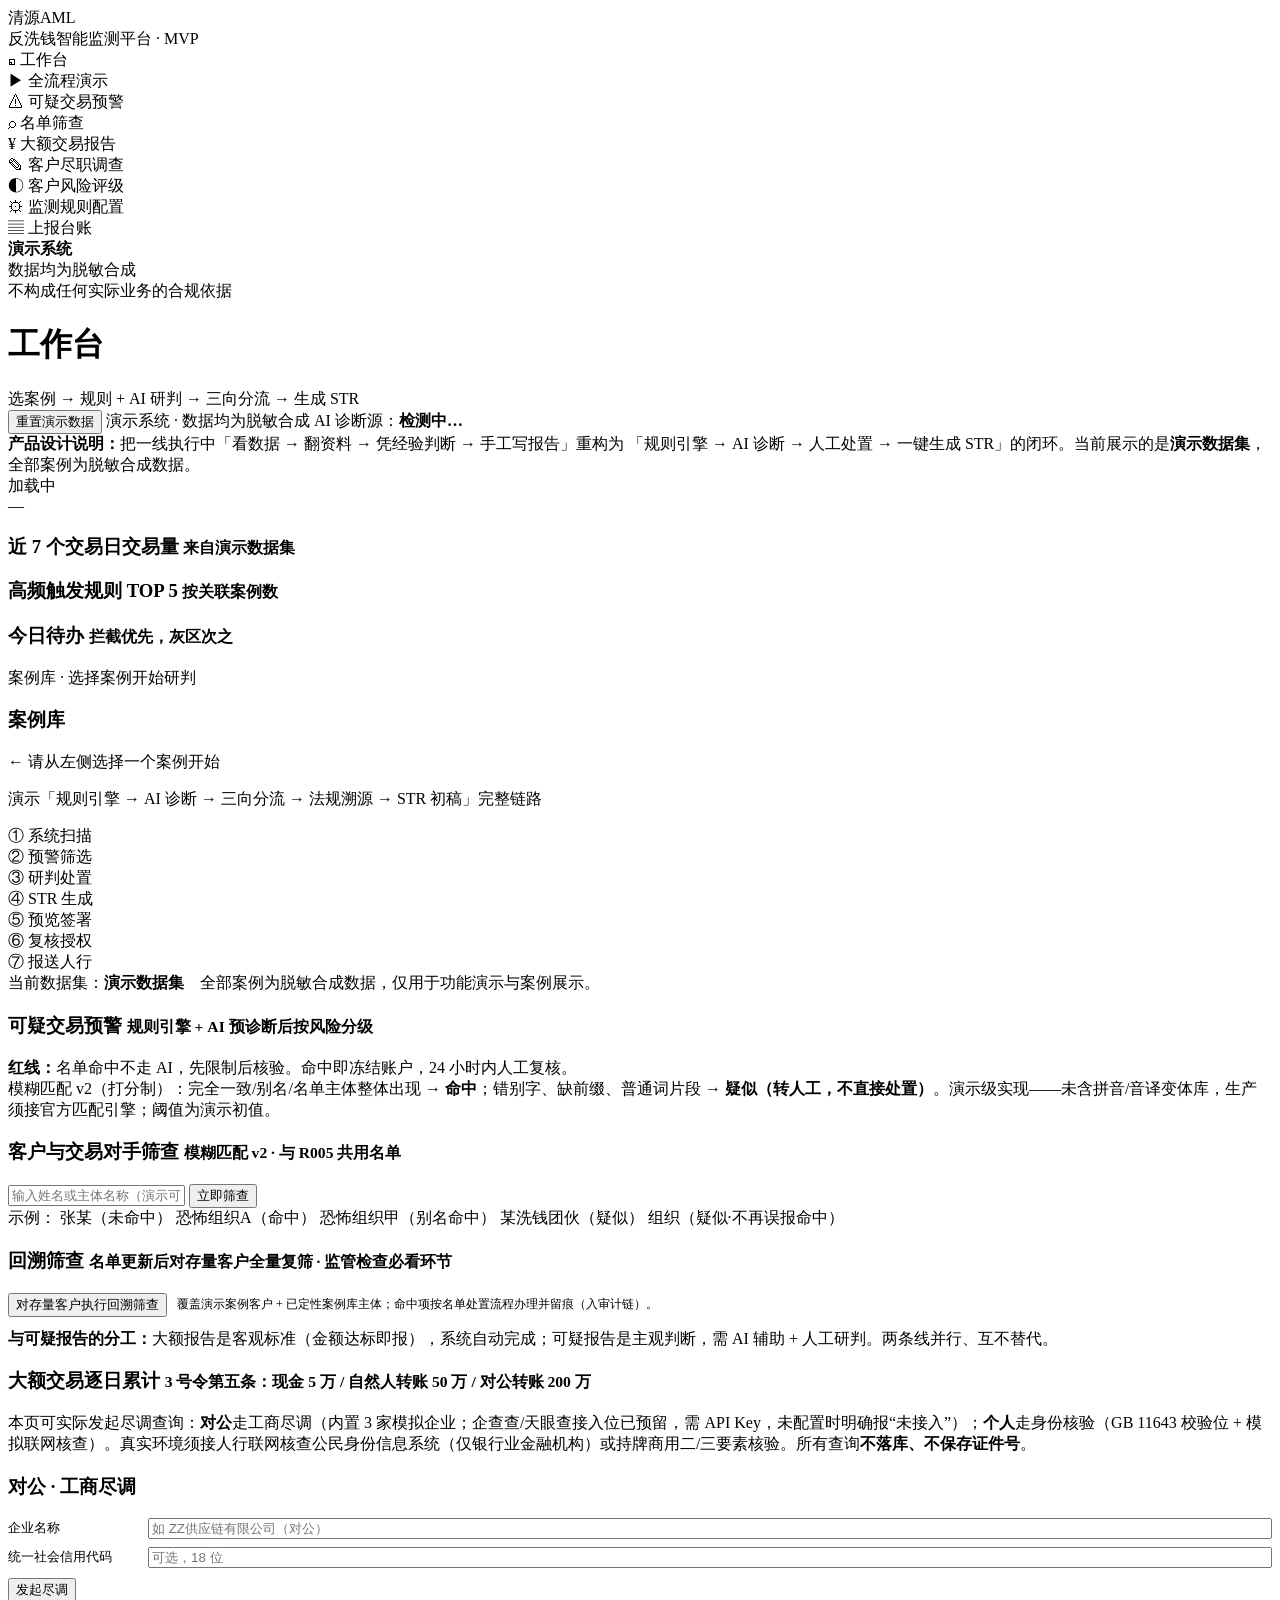
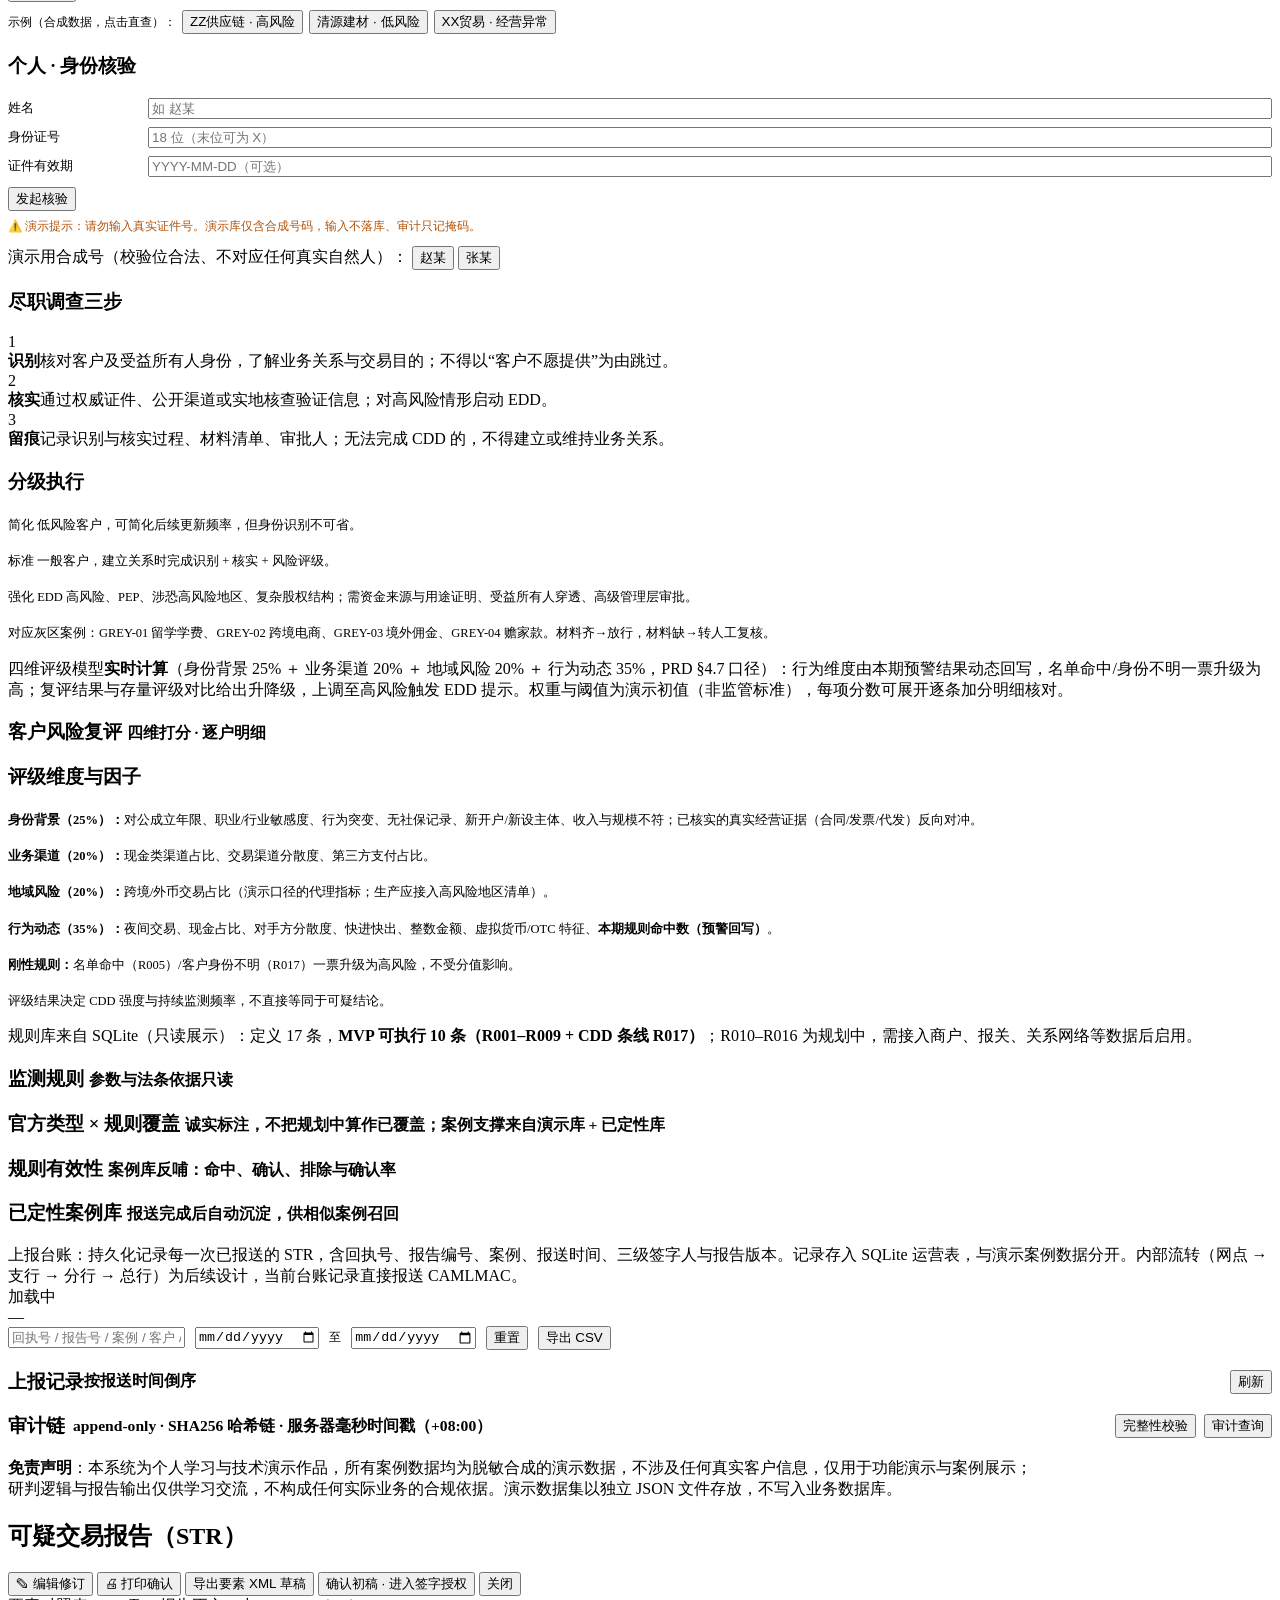
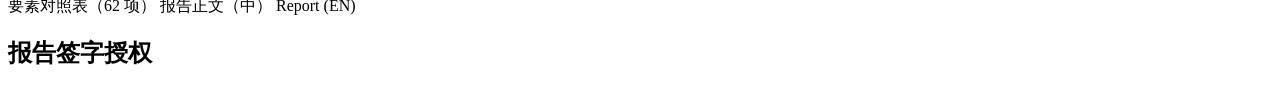
==== frontend/index.html @ 9186d8e1 "首屏加载加固：请求带超时重试 + 案例明细限并发 + 失败给可点重试入口 线上观察到现象：页面骨架能出，但卡片一直转圈。定位： - app.js 首屏一次并发 20 个请求（health/cases/" ====
<!DOCTYPE html>
<html lang="zh-CN">
<head>
<meta charset="UTF-8">
<meta name="viewport" content="width=device-width, initial-scale=1.0">
<link rel="icon" href="data:,">
<title>清源AML · 反洗钱智能监测平台</title>
<link rel="stylesheet" href="/static/css/app.css?v=15">
</head>
<body>

<div class="app">
  <aside class="sidebar">
    <div class="brand">
      <div class="name">清源AML</div>
      <div class="sub">反洗钱智能监测平台 · MVP</div>
    </div>
    <nav class="nav">
      <div class="nav-item active" data-page="workbench" onclick="showPage('workbench')"><span class="ico">◱</span> 工作台</div>
      <div class="nav-item" data-page="flow" onclick="showPage('flow')"><span class="ico">▶</span> 全流程演示</div>
      <div class="nav-item" data-page="alerts" onclick="showPage('alerts')"><span class="ico">⚠</span> 可疑交易预警</div>
      <div class="nav-item" data-page="screening" onclick="showPage('screening')"><span class="ico">⌕</span> 名单筛查</div>
      <div class="nav-item" data-page="ctr" onclick="showPage('ctr')"><span class="ico">¥</span> 大额交易报告</div>
      <div class="nav-item" data-page="cdd" onclick="showPage('cdd')"><span class="ico">✎</span> 客户尽职调查</div>
      <div class="nav-item" data-page="rating" onclick="showPage('rating')"><span class="ico">◐</span> 客户风险评级</div>
      <div class="nav-item" data-page="rules" onclick="showPage('rules')"><span class="ico">⚙</span> 监测规则配置</div>
      <div class="nav-item" data-page="reports" onclick="showPage('reports')"><span class="ico">▤</span> 上报台账</div>
    </nav>
    <div class="side-foot">
      <b>演示系统</b><br>数据均为脱敏合成<br>不构成任何实际业务的合规依据
    </div>
  </aside>

  <div class="content">
    <header class="topbar">
      <div>
        <h1 id="pageTitle">工作台</h1>
        <div class="sub" id="pageSub">选案例 → 规则 + AI 研判 → 三向分流 → 生成 STR</div>
      </div>
      <div class="spacer"></div>
      <span id="userChip" style="display:none;font-size:12px;color:var(--muted);"></span>
      <span id="readonlyTag" class="badge-demo" style="display:none;background:#fee2e2;color:#b91c1c;border-color:#fca5a5;">只读演示</span>
      <button class="btn ghost small" id="btnResetDemo" onclick="resetDemo()">重置演示数据</button>
      <span class="badge-demo">演示系统 · 数据均为脱敏合成</span>
      <span class="provider-tag">AI 诊断源：<b id="providerName">检测中…</b></span>
    </header>

    <!-- ============ 工作台 ============ -->
    <section id="page-workbench" class="page active">
      <div class="dash-banner">
        <b>产品设计说明：</b>把一线执行中「看数据 → 翻资料 → 凭经验判断 → 手工写报告」重构为
        「规则引擎 → AI 诊断 → 人工处置 → 一键生成 STR」的闭环。当前展示的是<b>演示数据集</b>，全部案例为脱敏合成数据。
      </div>
      <div class="stat-grid" id="dashStats"><div class="stat"><div class="lbl">加载中</div><div class="num">—</div></div></div>
      <div class="dash-two">
        <div class="card"><h3>近 7 个交易日交易量 <small>来自演示数据集</small></h3>
          <div class="panel-body" id="dashTrend"><span class="loading"></span></div></div>
        <div class="card"><h3>高频触发规则 TOP 5 <small>按关联案例数</small></h3>
          <div class="panel-body" id="dashRules"><span class="loading"></span></div></div>
      </div>
      <div class="card dash-todo-card"><h3>今日待办 <small>拦截优先，灰区次之</small></h3>
        <div class="panel-body" style="padding:0;" id="dashTodo"><span class="loading"></span></div></div>
      <div class="quick-row" id="quickRow"></div>
      <div class="dash-section-title">案例库 · 选择案例开始研判</div>
      <div class="layout">
        <div class="case-list" id="caseList">
          <h3>案例库</h3>
          <div class="empty"><span class="loading"></span></div>
        </div>
        <div class="main-col" id="mainCol">
          <div class="panel"><div class="empty">
            <p style="font-size:16px;margin-bottom:8px;">← 请从左侧选择一个案例开始</p>
            <p>演示「规则引擎 → AI 诊断 → 三向分流 → 法规溯源 → STR 初稿」完整链路</p>
          </div></div>
        </div>
      </div>
    </section>

    <!-- ============ 全流程演示 ============ -->
    <section id="page-flow" class="page">
      <div class="card">
        <div class="flow-body">
          <div class="steps" id="flowSteps">
            <div class="step on">① 系统扫描</div>
            <div class="step">② 预警筛选</div>
            <div class="step">③ 研判处置</div>
            <div class="step">④ STR 生成</div>
            <div class="step">⑤ 预览签署</div>
            <div class="step">⑥ 复核授权</div>
            <div class="step">⑦ 报送人行</div>
          </div>
          <div id="flowBody"></div>
        </div>
      </div>
    </section>

    <!-- ============ 可疑交易预警 ============ -->
    <section id="page-alerts" class="page">
      <div class="note-bar">当前数据集：<b id="dsTag">演示数据集</b>　全部案例为脱敏合成数据，仅用于功能演示与案例展示。</div>
      <div class="card"><h3>可疑交易预警 <small>规则引擎 + AI 预诊断后按风险分级</small></h3>
        <div class="panel-body" id="alertBody"><span class="loading"></span></div></div>
    </section>

    <!-- ============ 名单筛查 ============ -->
    <section id="page-screening" class="page">
      <div class="note-bar warn"><b>红线：</b>名单命中不走 AI，先限制后核验。命中即冻结账户，24 小时内人工复核。<br>
        模糊匹配 v2（打分制）：完全一致/别名/名单主体整体出现 → <b>命中</b>；错别字、缺前缀、普通词片段 → <b>疑似（转人工，不直接处置）</b>。演示级实现——未含拼音/音译变体库，生产须接官方匹配引擎；阈值为演示初值。</div>
      <div class="card"><h3>客户与交易对手筛查 <small>模糊匹配 v2 · 与 R005 共用名单</small></h3>
        <div class="panel-body">
          <div class="screening-row">
            <input id="scanInput" placeholder="输入姓名或主体名称（演示可用下方示例）" onkeydown="if(event.key==='Enter')runScan()">
            <button class="btn" onclick="runScan()">立即筛查</button>
          </div>
          <div class="chips">示例：
            <span class="chip" onclick="fillScan('张某')">张某（未命中）</span>
            <span class="chip" onclick="fillScan('恐怖组织A')">恐怖组织A（命中）</span>
            <span class="chip" onclick="fillScan('恐怖组织甲')">恐怖组织甲（别名命中）</span>
            <span class="chip" onclick="fillScan('某洗钱团伙')">某洗钱团伙（疑似）</span>
            <span class="chip" onclick="fillScan('组织')">组织（疑似·不再误报命中）</span>
          </div>
          <div id="scanResult"></div>
        </div></div>
      <div class="card" style="margin-top:14px;"><h3>回溯筛查 <small>名单更新后对存量客户全量复筛 · 监管检查必看环节</small></h3>
        <div class="panel-body">
          <div style="display:flex;gap:10px;align-items:center;flex-wrap:wrap;">
            <button class="btn" onclick="runBackScreen()">对存量客户执行回溯筛查</button>
            <span style="font-size:12px;color:var(--muted);">覆盖演示案例客户 + 已定性案例库主体；命中项按名单处置流程办理并留痕（入审计链）。</span>
          </div>
          <div id="backScreenResult" style="margin-top:12px;"></div>
        </div></div>
    </section>

    <!-- ============ 大额交易报告 ============ -->
    <section id="page-ctr" class="page">
      <div class="note-bar"><b>与可疑报告的分工：</b>大额报告是客观标准（金额达标即报），系统自动完成；可疑报告是主观判断，需 AI 辅助 + 人工研判。两条线并行、互不替代。</div>
      <div class="stat-grid" id="ctrStats"></div>
      <div class="card"><h3>大额交易逐日累计 <small>3 号令第五条：现金 5 万 / 自然人转账 50 万 / 对公转账 200 万</small></h3>
        <div class="panel-body" id="ctrBody"><span class="loading"></span></div></div>
    </section>

    <!-- ============ CDD ============ -->
    <section id="page-cdd" class="page">
      <div class="note-bar static">本页可实际发起尽调查询：<b>对公</b>走工商尽调（内置 3 家模拟企业；企查查/天眼查接入位已预留，需 API Key，未配置时明确报“未接入”）；<b>个人</b>走身份核验（GB 11643 校验位 + 模拟联网核查）。真实环境须接人行联网核查公民身份信息系统（仅银行业金融机构）或持牌商用二/三要素核验。所有查询<b>不落库、不保存证件号</b>。</div>
      <div class="two-col">
        <div class="card"><h3>对公 · 工商尽调</h3><div class="panel-body">
          <div style="display:flex;gap:8px;align-items:center;margin-bottom:8px;">
            <span style="width:132px;font-size:12.5px;color:var(--muted);">企业名称</span>
            <input id="cddEntName" class="el-input" style="flex:1;" placeholder="如 ZZ供应链有限公司（对公）">
          </div>
          <div style="display:flex;gap:8px;align-items:center;margin-bottom:10px;">
            <span style="width:132px;font-size:12.5px;color:var(--muted);">统一社会信用代码</span>
            <input id="cddEntUscc" class="el-input" style="flex:1;" placeholder="可选，18 位">
          </div>
          <div style="display:flex;gap:10px;align-items:center;">
            <button class="btn" onclick="runCddEnterprise()">发起尽调</button>
            <span id="cddEntProvider" style="font-size:12px;color:var(--muted);"></span>
          </div>
          <div style="display:flex;gap:6px;flex-wrap:wrap;margin-top:8px;align-items:center;">
            <span style="font-size:11.5px;color:var(--muted);">示例（合成数据，点击直查）：</span>
            <button class="tag gray" style="cursor:pointer;" onclick="fillCddEnt('ZZ供应链有限公司（对公）','91310104MA1FL2XK72')">ZZ供应链 · 高风险</button>
            <button class="tag gray" style="cursor:pointer;" onclick="fillCddEnt('清源建材贸易有限公司（对公）','91310115MA1H8YQ238')">清源建材 · 低风险</button>
            <button class="tag gray" style="cursor:pointer;" onclick="fillCddEnt('XX贸易有限公司（对公）','91310112MA1GC0P453')">XX贸易 · 经营异常</button>
          </div>
          <div id="cddEntResult" style="margin-top:12px;"></div>
        </div></div>
        <div class="card"><h3>个人 · 身份核验</h3><div class="panel-body">
          <div style="display:flex;gap:8px;align-items:center;margin-bottom:8px;">
            <span style="width:132px;font-size:12.5px;color:var(--muted);">姓名</span>
            <input id="cddPerName" class="el-input" style="flex:1;" placeholder="如 赵某">
          </div>
          <div style="display:flex;gap:8px;align-items:center;margin-bottom:8px;">
            <span style="width:132px;font-size:12.5px;color:var(--muted);">身份证号</span>
            <input id="cddPerId" class="el-input" style="flex:1;" placeholder="18 位（末位可为 X）">
          </div>
          <div style="display:flex;gap:8px;align-items:center;margin-bottom:10px;">
            <span style="width:132px;font-size:12.5px;color:var(--muted);">证件有效期</span>
            <input id="cddPerExp" class="el-input" style="flex:1;" placeholder="YYYY-MM-DD（可选）">
          </div>
          <div style="display:flex;gap:10px;align-items:center;">
            <button class="btn" onclick="runCddPersonal()">发起核验</button>
            <span id="cddPerProvider" style="font-size:12px;color:var(--muted);"></span>
          </div>
          <div style="font-size:11.5px;color:#b45309;margin-top:8px;">⚠️ 演示提示：请勿输入真实证件号。演示库仅含合成号码，输入不落库、审计只记掩码。</div>
          <div id="cddPerResult" style="margin-top:12px;"></div>
          <div class="str-note" style="margin-top:10px;">演示用合成号（校验位合法、不对应任何真实自然人）：
            <button class="tag gray" style="cursor:pointer;" onclick="fillCddPer('赵某','999999199303125513')">赵某</button>
            <button class="tag gray" style="cursor:pointer;" onclick="fillCddPer('张某','999999198801017780')">张某</button>
          </div>
        </div></div>
      </div>
      <div class="two-col" style="margin-top:14px;">
        <div class="card"><h3>尽职调查三步</h3><div class="panel-body">
          <div class="cdd-step"><div class="no">1</div><div class="txt"><b>识别</b>核对客户及受益所有人身份，了解业务关系与交易目的；不得以“客户不愿提供”为由跳过。</div></div>
          <div class="cdd-step"><div class="no">2</div><div class="txt"><b>核实</b>通过权威证件、公开渠道或实地核查验证信息；对高风险情形启动 EDD。</div></div>
          <div class="cdd-step"><div class="no">3</div><div class="txt"><b>留痕</b>记录识别与核实过程、材料清单、审批人；无法完成 CDD 的，不得建立或维持业务关系。</div></div>
        </div></div>
        <div class="card"><h3>分级执行</h3><div class="panel-body" style="font-size:12.5px;line-height:1.9;">
          <p><span class="pill green">简化</span> 低风险客户，可简化后续更新频率，但身份识别不可省。</p>
          <p style="margin-top:8px;"><span class="pill blue">标准</span> 一般客户，建立关系时完成识别 + 核实 + 风险评级。</p>
          <p style="margin-top:8px;"><span class="pill red">强化 EDD</span> 高风险、PEP、涉恐高风险地区、复杂股权结构；需资金来源与用途证明、受益所有人穿透、高级管理层审批。</p>
          <p style="margin-top:10px;color:var(--muted);">对应灰区案例：GREY-01 留学学费、GREY-02 跨境电商、GREY-03 境外佣金、GREY-04 赡家款。材料齐→放行，材料缺→转人工复核。</p>
        </div></div>
      </div>
    </section>

    <!-- ============ 风险评级 ============ -->
    <section id="page-rating" class="page">
      <div class="note-bar">四维评级模型<b>实时计算</b>（身份背景 25% ＋ 业务渠道 20% ＋ 地域风险 20% ＋ 行为动态 35%，PRD §4.7 口径）：行为维度由本期预警结果动态回写，名单命中/身份不明一票升级为高；复评结果与存量评级对比给出升降级，上调至高风险触发 EDD 提示。权重与阈值为演示初值（非监管标准），每项分数可展开逐条加分明细核对。</div>
      <div class="two-col">
        <div class="card"><h3>客户风险复评 <small>四维打分 · 逐户明细</small></h3><div class="panel-body" id="ratingBody"><span class="loading"></span></div></div>
        <div class="card"><h3>评级维度与因子</h3><div class="panel-body" style="font-size:12.5px;line-height:1.9;">
          <p><b>身份背景（25%）：</b>对公成立年限、职业/行业敏感度、行为突变、无社保记录、新开户/新设主体、收入与规模不符；已核实的真实经营证据（合同/发票/代发）反向对冲。</p>
          <p style="margin-top:8px;"><b>业务渠道（20%）：</b>现金类渠道占比、交易渠道分散度、第三方支付占比。</p>
          <p style="margin-top:8px;"><b>地域风险（20%）：</b>跨境/外币交易占比（演示口径的代理指标；生产应接入高风险地区清单）。</p>
          <p style="margin-top:8px;"><b>行为动态（35%）：</b>夜间交易、现金占比、对手方分散度、快进快出、整数金额、虚拟货币/OTC 特征、<b>本期规则命中数（预警回写）</b>。</p>
          <p style="margin-top:8px;"><b>刚性规则：</b>名单命中（R005）/客户身份不明（R017）一票升级为高风险，不受分值影响。</p>
          <p style="margin-top:10px;color:var(--muted);">评级结果决定 CDD 强度与持续监测频率，不直接等同于可疑结论。</p>
        </div></div>
      </div>
    </section>

    <!-- ============ 规则配置 ============ -->
    <section id="page-rules" class="page">
      <div class="note-bar">规则库来自 SQLite（只读展示）：定义 17 条，<b>MVP 可执行 10 条（R001–R009 + CDD 条线 R017）</b>；R010–R016 为规划中，需接入商户、报关、关系网络等数据后启用。</div>
      <div class="card"><h3>监测规则 <small>参数与法条依据只读</small></h3>
        <div class="panel-body" id="rulesBody"><span class="loading"></span></div></div>
      <div class="card"><h3>官方类型 × 规则覆盖 <small>诚实标注，不把规划中算作已覆盖；案例支撑来自演示库 + 已定性库</small></h3>
        <div class="panel-body" id="coverageBody"><span class="loading"></span></div></div>
      <div class="card"><h3>规则有效性 <small>案例库反哺：命中、确认、排除与确认率</small></h3>
        <div class="panel-body" id="effectivenessBody"><span class="loading"></span></div></div>
      <div class="card"><h3>已定性案例库 <small>报送完成后自动沉淀，供相似案例召回</small></h3>
        <div class="panel-body" id="caseLibraryBody"><span class="loading"></span></div></div>
    </section>

    <!-- ============ 上报台账 ============ -->
    <section id="page-reports" class="page">
      <div class="note-bar">上报台账：持久化记录每一次已报送的 STR，含回执号、报告编号、案例、报送时间、三级签字人与报告版本。记录存入 SQLite 运营表，与演示案例数据分开。内部流转（网点 → 支行 → 分行 → 总行）为后续设计，当前台账记录直接报送 CAMLMAC。</div>
      <div class="stat-grid" id="subStats">
        <div class="stat"><div class="lbl">加载中</div><div class="num">—</div></div>
      </div>
      <div class="card" style="margin-bottom:14px;"><div class="panel-body" style="display:flex;gap:10px;flex-wrap:wrap;align-items:center;">
        <input id="subSearch" class="el-input" style="max-width:270px;" placeholder="回执号 / 报告号 / 案例 / 客户 / 经办" oninput="renderSubmissions()">
        <input type="date" id="subFrom" class="el-input" style="max-width:150px;" onchange="renderSubmissions()">
        <span style="color:var(--muted);font-size:12px;">至</span>
        <input type="date" id="subTo" class="el-input" style="max-width:150px;" onchange="renderSubmissions()">
        <button class="btn ghost small" onclick="clearSubFilters()">重置</button>
        <button class="btn small" onclick="exportSubmissions()">导出 CSV</button>
        <span id="subFilterCount" style="font-size:12px;color:var(--muted);"></span>
      </div></div>
      <div class="card"><h3 style="display:flex;align-items:center;">上报记录 <small>按报送时间倒序</small>
        <button class="btn ghost small" onclick="loadSubmissions()" style="margin-left:auto;">刷新</button></h3>
        <div class="panel-body" id="subBody" style="padding:0;"><span class="loading"></span></div>
      </div>
      <div class="card"><h3 style="display:flex;align-items:center;gap:8px;flex-wrap:wrap;">审计链 <small>append-only · SHA256 哈希链 · 服务器毫秒时间戳（+08:00）</small>
        <button class="btn small" onclick="verifyAuditChain()" style="margin-left:auto;">完整性校验</button>
        <button class="btn ghost small" onclick="toggleAuditPanel()">审计查询</button></h3>
        <div class="panel-body">
          <div id="auditVerifyBox" class="miss-box" style="display:none;"></div>
          <div id="auditPanel" style="display:none;margin-top:10px;">
            <div style="display:flex;gap:10px;flex-wrap:wrap;align-items:center;margin-bottom:10px;">
              <input id="auditActor" class="el-input" style="max-width:170px;" placeholder="操作人">
              <select id="auditAction" class="el-input" style="max-width:170px;"><option value="">全部动作</option></select>
              <input id="auditObject" class="el-input" style="max-width:200px;" placeholder="对象编号（如回执号 / 案例号）">
              <input type="date" id="auditFrom" class="el-input" style="max-width:150px;">
              <span style="color:var(--muted);font-size:12px;">至</span>
              <input type="date" id="auditTo" class="el-input" style="max-width:150px;">
              <button class="btn small" onclick="loadAuditLog(0)">查询</button>
              <span id="auditCount" style="font-size:12px;color:var(--muted);"></span>
            </div>
            <div style="overflow-x:auto;"><table class="grid"><thead><tr>
              <th>#</th><th>时间（服务器 +08:00）</th><th>操作人</th><th>动作</th><th>对象</th><th>摘要</th><th>record_hash</th>
            </tr></thead><tbody id="auditBody"><tr><td colspan="7" style="color:var(--muted);">点击「查询」加载审计记录；写入类操作与名单筛查、CDD 查询、案例库查看均入链。</td></tr></tbody></table></div>
            <div style="display:flex;gap:10px;margin-top:8px;align-items:center;">
              <button class="btn ghost small" onclick="loadAuditLog(Math.max(0,(state.auditOffset||0)-50))">上一页</button>
              <button class="btn ghost small" onclick="loadAuditLog((state.auditOffset||0)+50)">下一页</button>
              <span style="font-size:11.5px;color:var(--muted);">审计链不随演示重置清空——重置动作本身也是一条审计记录。</span>
            </div>
          </div>
        </div>
      </div>
    </section>

    <footer class="footer">
      <b>免责声明</b>：本系统为个人学习与技术演示作品，所有案例数据均为脱敏合成的演示数据，不涉及任何真实客户信息，仅用于功能演示与案例展示；<br>
      研判逻辑与报告输出仅供学习交流，不构成任何实际业务的合规依据。演示数据集以独立 JSON 文件存放，不写入业务数据库。
    </footer>
  </div>
</div>

<!-- 报告预览 / 签字 -->
<div id="reportMask" class="mask" onclick="if(event.target===this)closeReport()">
  <div class="doc">
    <h2 id="docTitle">可疑交易报告（STR）</h2>
    <div class="doc-sub" id="docMeta"></div>
    <div class="doc-toolbar">
      <div id="docStatus" class="doc-status"></div>
      <div class="doc-actions">
        <button class="btn ghost small" id="btnEdit" onclick="toggleEdit()">✎ 编辑修订</button>
        <button class="btn small" id="btnSaveEdit" style="display:none" onclick="saveEdits()">保存修订</button>
        <button class="btn ghost small" onclick="printReport()">🖨 打印确认</button>
        <button class="btn ghost small" onclick="exportReportXml()">导出要素 XML 草稿</button>
        <button class="btn small" id="docSignBtn" onclick="startSign()">确认初稿 · 进入签字授权</button>
        <button class="btn small" id="docSubmitBtn" onclick="submitReport()" style="display:none;">提交报送 →</button>
        <button class="btn ghost small" id="docBackAuth" onclick="backToAuth()" style="display:none;">← 返回签字授权</button>
        <button class="btn ghost small mask-close" onclick="closeReport()">关闭</button>
        <span style="font-size:12px;color:var(--muted);" id="docActionHint"></span>
      </div>
    </div>
    <div class="lang-tabs">
      <span class="lang-tab on" id="lt-tbl" onclick="reportTab('tbl')">要素对照表（62 项）</span>
      <span class="lang-tab" id="lt-cn" onclick="reportTab('cn')">报告正文（中）</span>
      <span class="lang-tab" id="lt-en" onclick="reportTab('en')">Report (EN)</span>
    </div>
    <div id="formatCheck" class="format-check"></div>
    <div id="docTbl"></div>
    <pre id="docCn" style="display:none"></pre>
    <pre id="docEn" style="display:none"></pre>
    <div id="signBlock" class="sign-block"></div>
    <div id="editLog" class="edit-log"></div>
  </div>
</div>

<!-- 签字授权：是否确认 → 三级授权 -->
<div id="signMask" class="mask" onclick="if(event.target===this)closeSign()">
  <div class="doc sign-doc">
    <h2>报告签字授权</h2>
    <div class="doc-sub" id="signMeta"></div>
    <div id="signBody"></div>
  </div>
</div>

<div id="toast" class="toast"></div>

<script src="/static/js/config.js?v=15"></script>
<script src="/static/js/core.js?v=15"></script>
<script src="/static/js/login.js?v=15"></script>
<script src="/static/js/dashboard.js?v=15"></script>
<script src="/static/js/submissions.js?v=15"></script>
<script src="/static/js/cases.js?v=15"></script>
<script src="/static/js/report.js?v=15"></script>
<script src="/static/js/auth.js?v=15"></script>
<script src="/static/js/flow.js?v=15"></script>
<script src="/static/js/cdd.js?v=15"></script>
<script src="/static/js/app.js?v=15"></script>
</body>
</html>
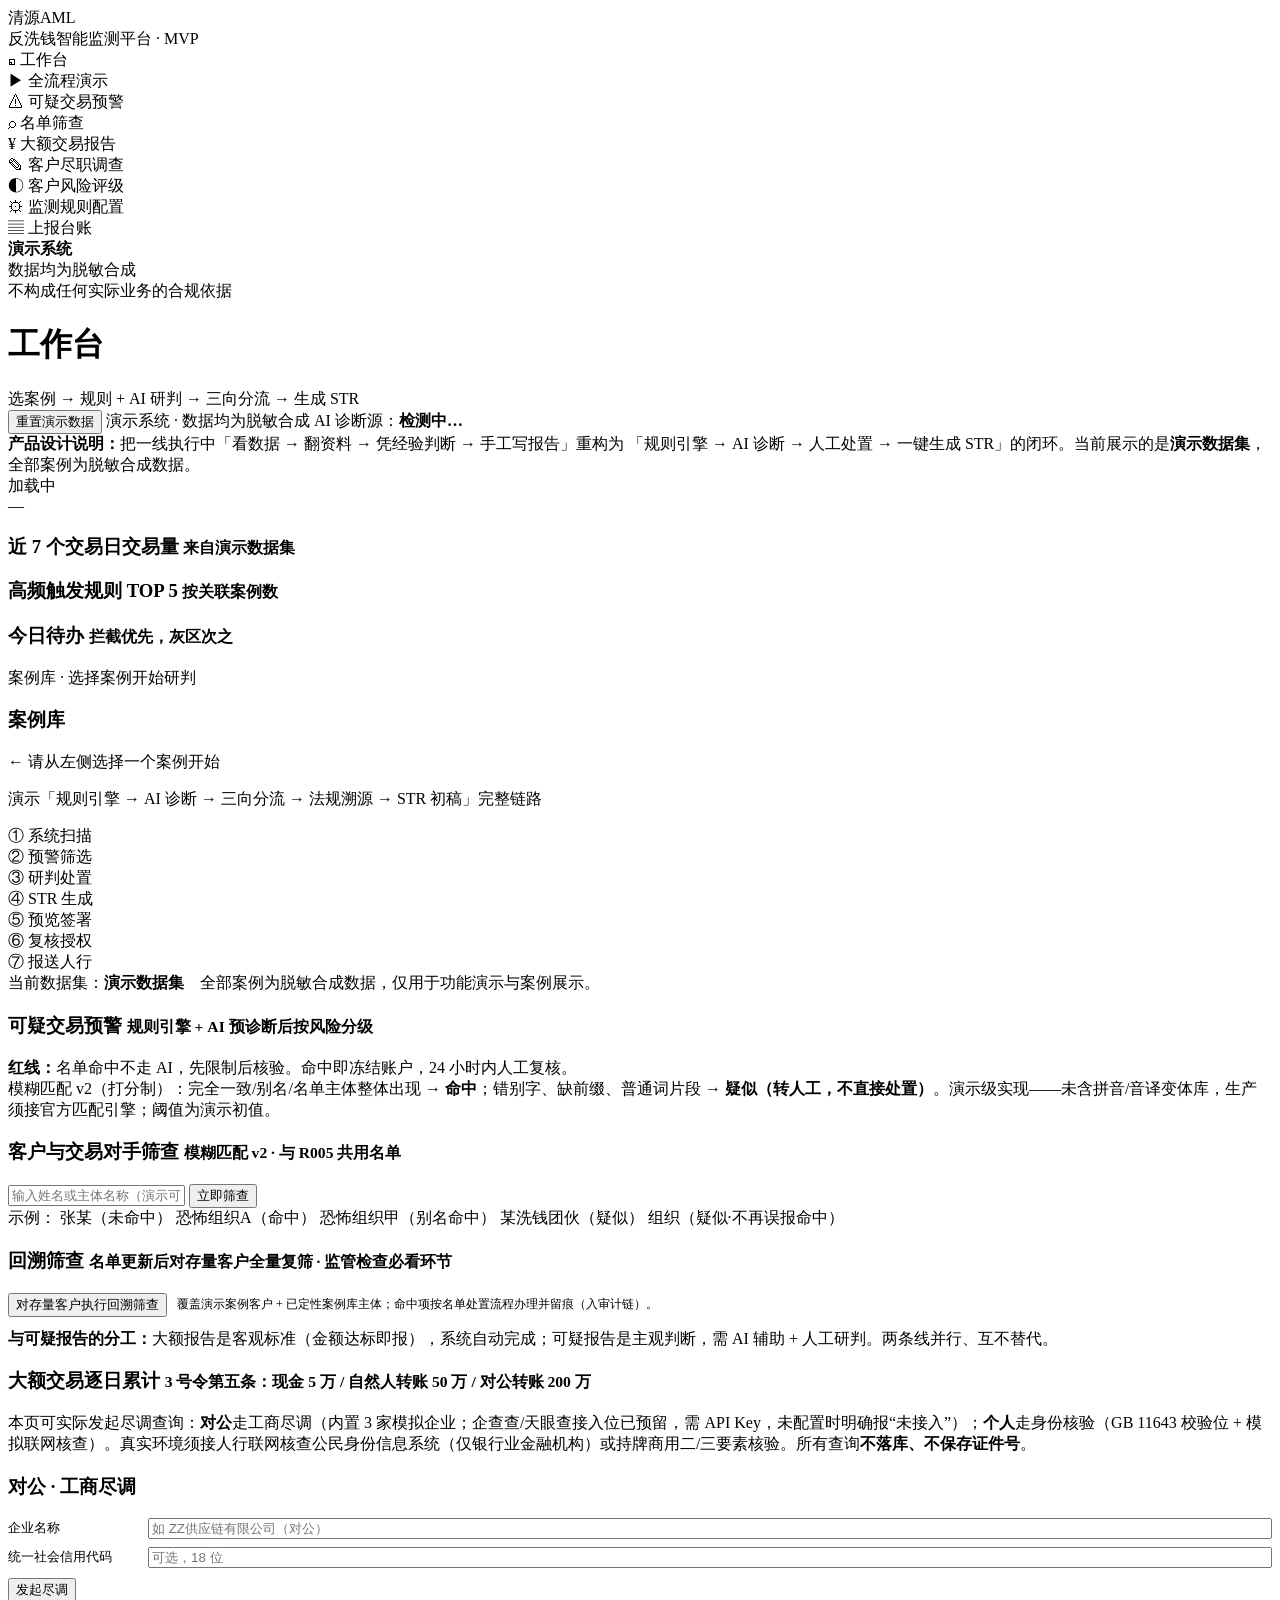
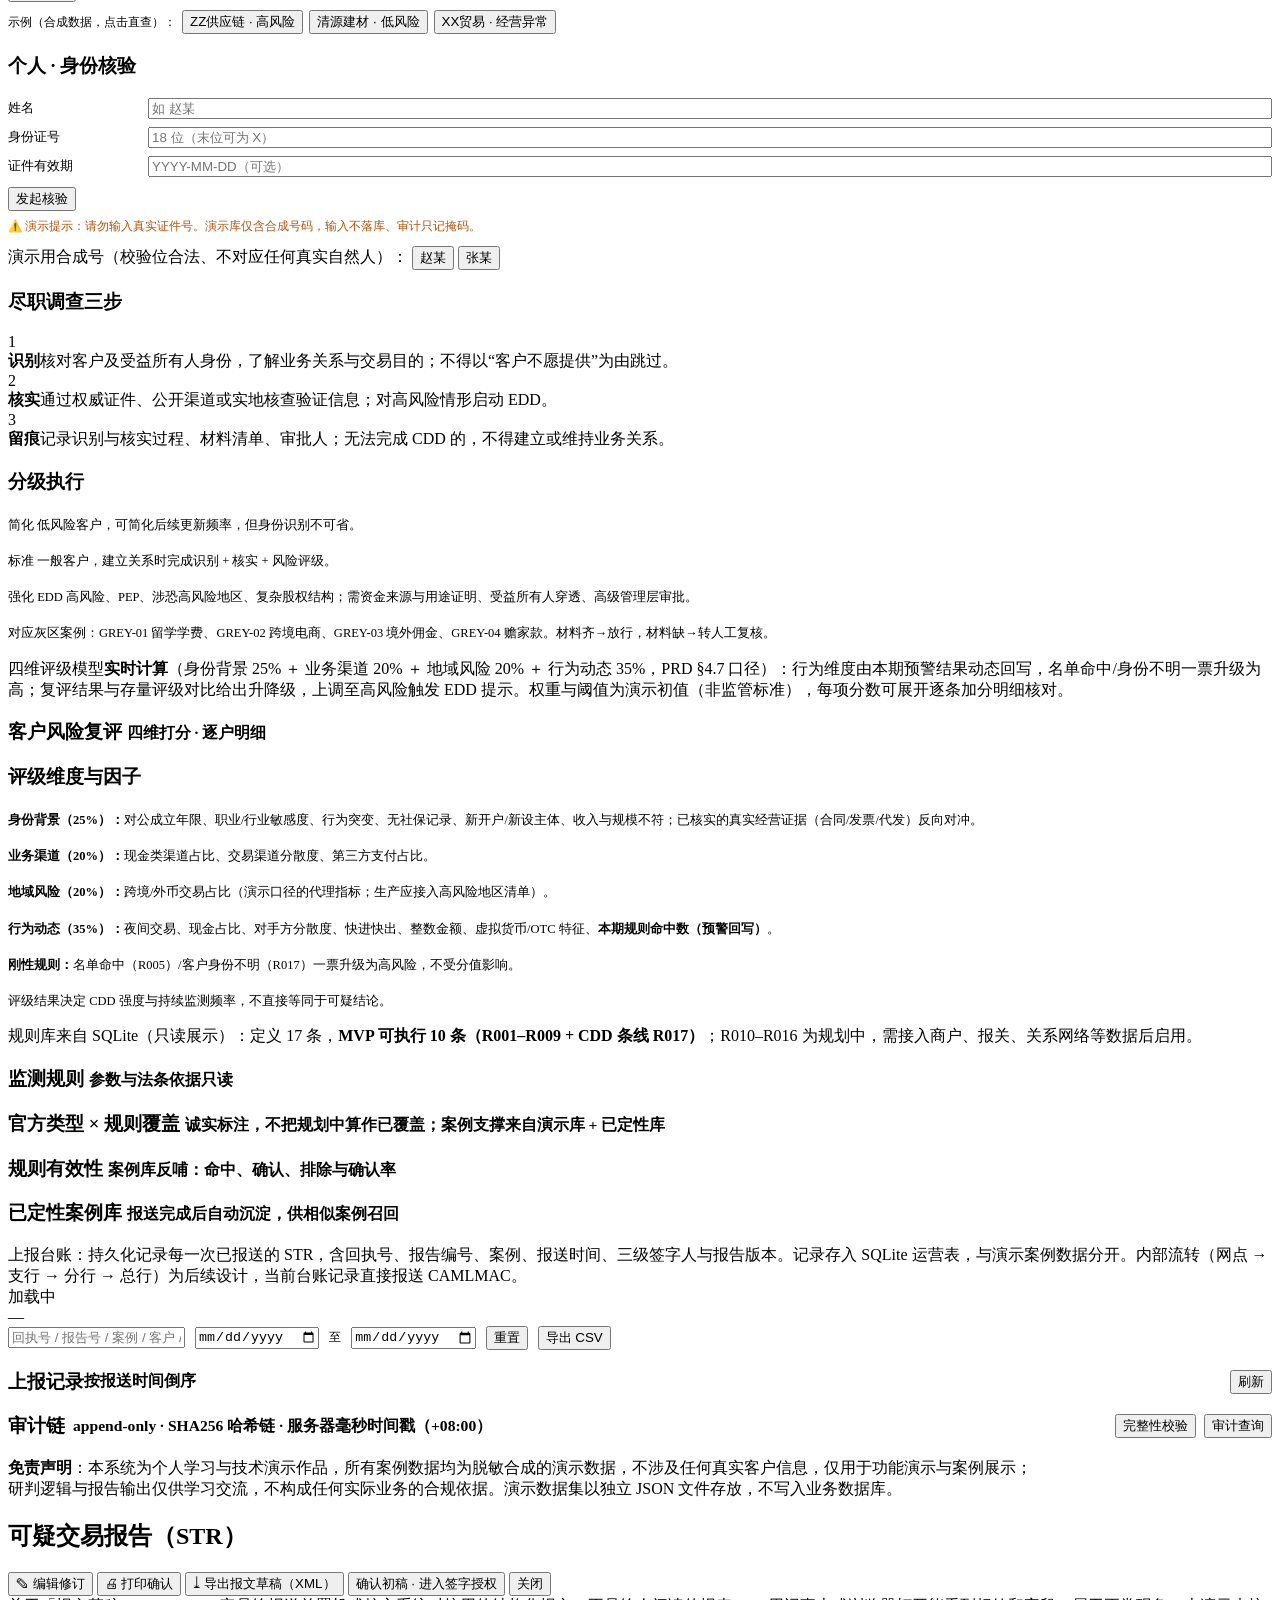
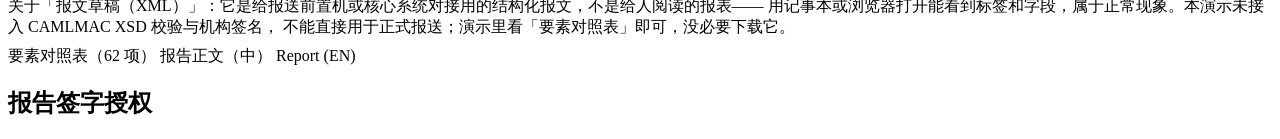
==== commit cbead203: "报告弹窗：把「导出要素 XML」的用途说清楚 - 按钮改名「导出报文草稿（XML）」，加 title 说明：给系统对接用、非阅读件 - 弹窗内固定一行说明：XML 是报文源码，用记事本打开就是这个样子" ====
--- a/frontend/index.html
+++ b/frontend/index.html
@@ -5,7 +5,7 @@
 <meta name="viewport" content="width=device-width, initial-scale=1.0">
 <link rel="icon" href="data:,">
 <title>清源AML · 反洗钱智能监测平台</title>
-<link rel="stylesheet" href="/static/css/app.css?v=15">
+<link rel="stylesheet" href="/static/css/app.css?v=16">
 </head>
 <body>
 
@@ -298,13 +298,19 @@
         <button class="btn ghost small" id="btnEdit" onclick="toggleEdit()">✎ 编辑修订</button>
         <button class="btn small" id="btnSaveEdit" style="display:none" onclick="saveEdits()">保存修订</button>
         <button class="btn ghost small" onclick="printReport()">🖨 打印确认</button>
-        <button class="btn ghost small" onclick="exportReportXml()">导出要素 XML 草稿</button>
+        <button class="btn ghost small" id="btnXml" onclick="exportReportXml()"
+                title="给系统对接用的报文草稿（XML 源码），不是阅读件；未经 CAMLMAC XSD 校验，不可直接报送">⤓ 导出报文草稿（XML）</button>
         <button class="btn small" id="docSignBtn" onclick="startSign()">确认初稿 · 进入签字授权</button>
         <button class="btn small" id="docSubmitBtn" onclick="submitReport()" style="display:none;">提交报送 →</button>
         <button class="btn ghost small" id="docBackAuth" onclick="backToAuth()" style="display:none;">← 返回签字授权</button>
         <button class="btn ghost small mask-close" onclick="closeReport()">关闭</button>
         <span style="font-size:12px;color:var(--muted);" id="docActionHint"></span>
       </div>
+    </div>
+    <div id="xmlHint" class="str-note" style="margin:0 0 8px;">
+      关于「报文草稿（XML）」：它是给报送前置机或核心系统对接用的结构化报文，不是给人阅读的报表——
+      用记事本或浏览器打开能看到标签和字段，属于正常现象。本演示未接入 CAMLMAC XSD 校验与机构签名，
+      不能直接用于正式报送；演示里看「要素对照表」即可，没必要下载它。
     </div>
     <div class="lang-tabs">
       <span class="lang-tab on" id="lt-tbl" onclick="reportTab('tbl')">要素对照表（62 项）</span>
@@ -331,16 +337,16 @@
 
 <div id="toast" class="toast"></div>
 
-<script src="/static/js/config.js?v=15"></script>
-<script src="/static/js/core.js?v=15"></script>
-<script src="/static/js/login.js?v=15"></script>
-<script src="/static/js/dashboard.js?v=15"></script>
-<script src="/static/js/submissions.js?v=15"></script>
-<script src="/static/js/cases.js?v=15"></script>
-<script src="/static/js/report.js?v=15"></script>
-<script src="/static/js/auth.js?v=15"></script>
-<script src="/static/js/flow.js?v=15"></script>
-<script src="/static/js/cdd.js?v=15"></script>
-<script src="/static/js/app.js?v=15"></script>
+<script src="/static/js/config.js?v=16"></script>
+<script src="/static/js/core.js?v=16"></script>
+<script src="/static/js/login.js?v=16"></script>
+<script src="/static/js/dashboard.js?v=16"></script>
+<script src="/static/js/submissions.js?v=16"></script>
+<script src="/static/js/cases.js?v=16"></script>
+<script src="/static/js/report.js?v=16"></script>
+<script src="/static/js/auth.js?v=16"></script>
+<script src="/static/js/flow.js?v=16"></script>
+<script src="/static/js/cdd.js?v=16"></script>
+<script src="/static/js/app.js?v=16"></script>
 </body>
 </html>
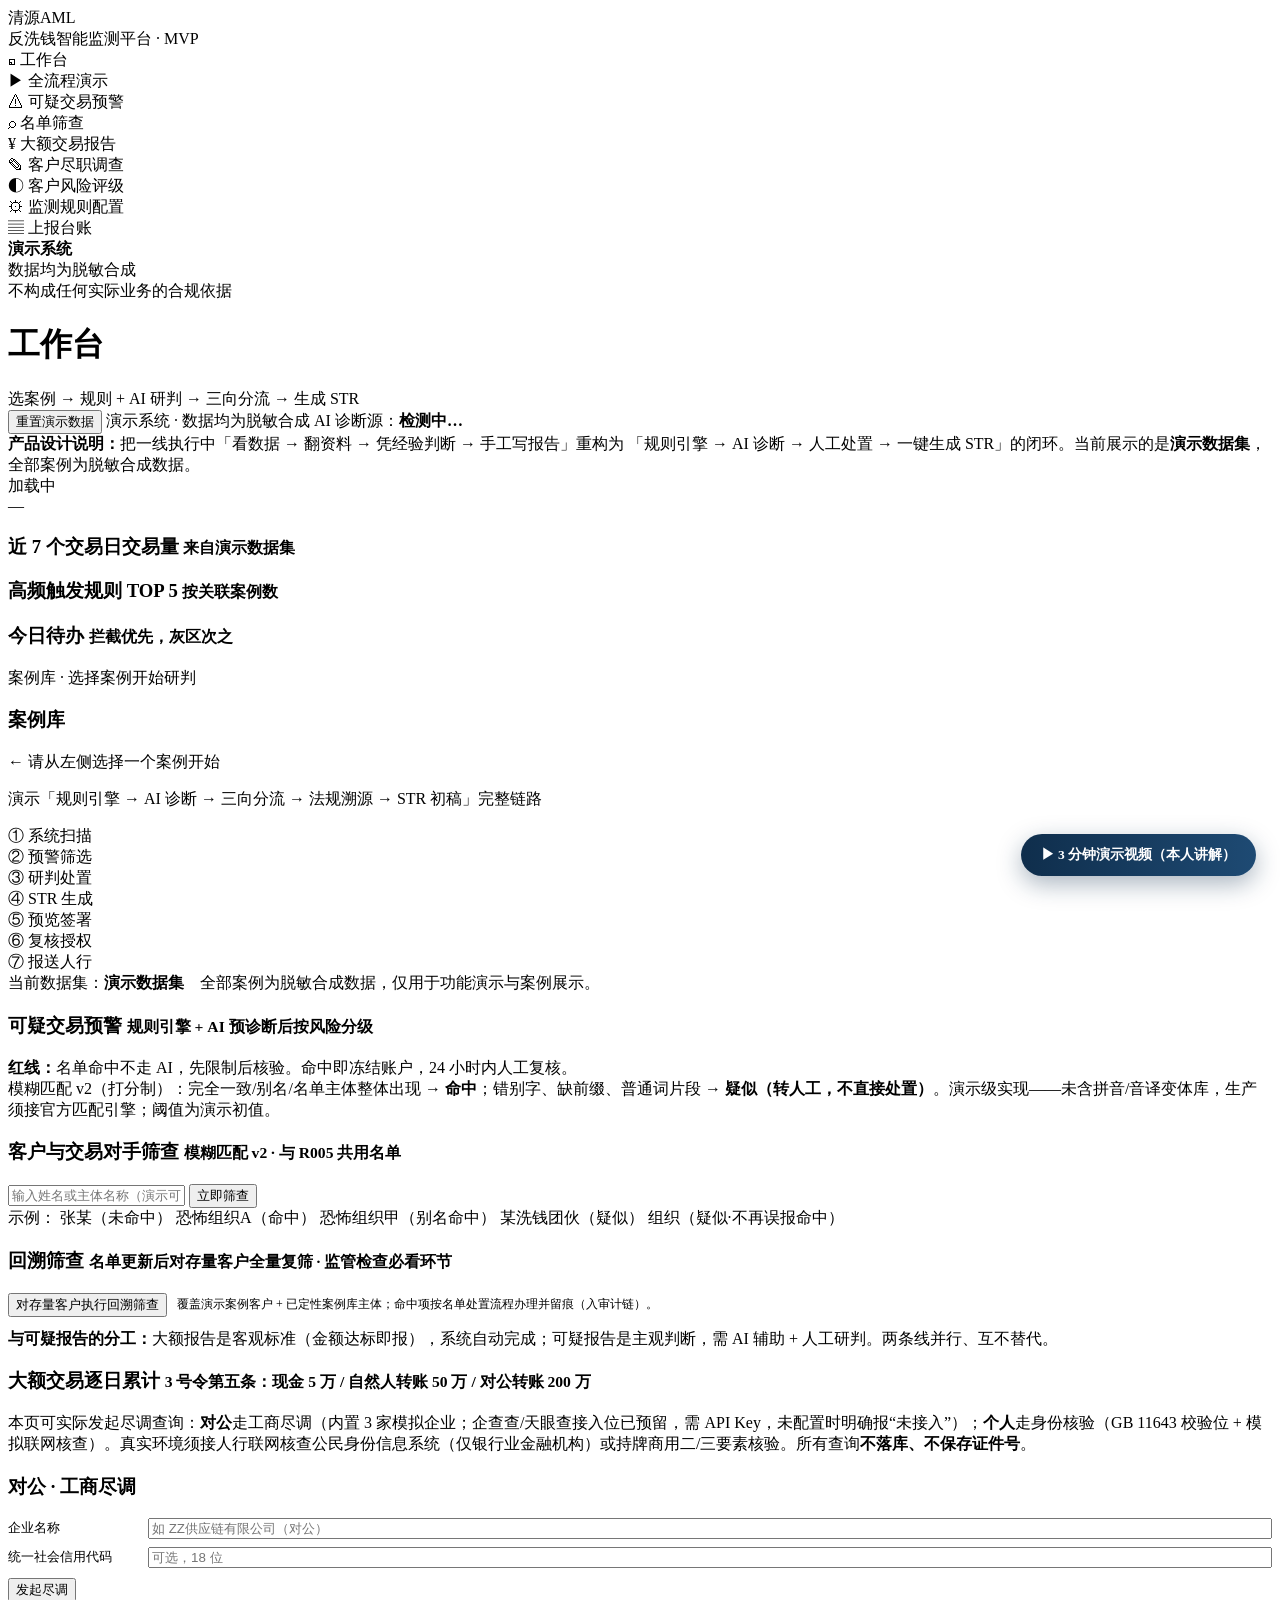
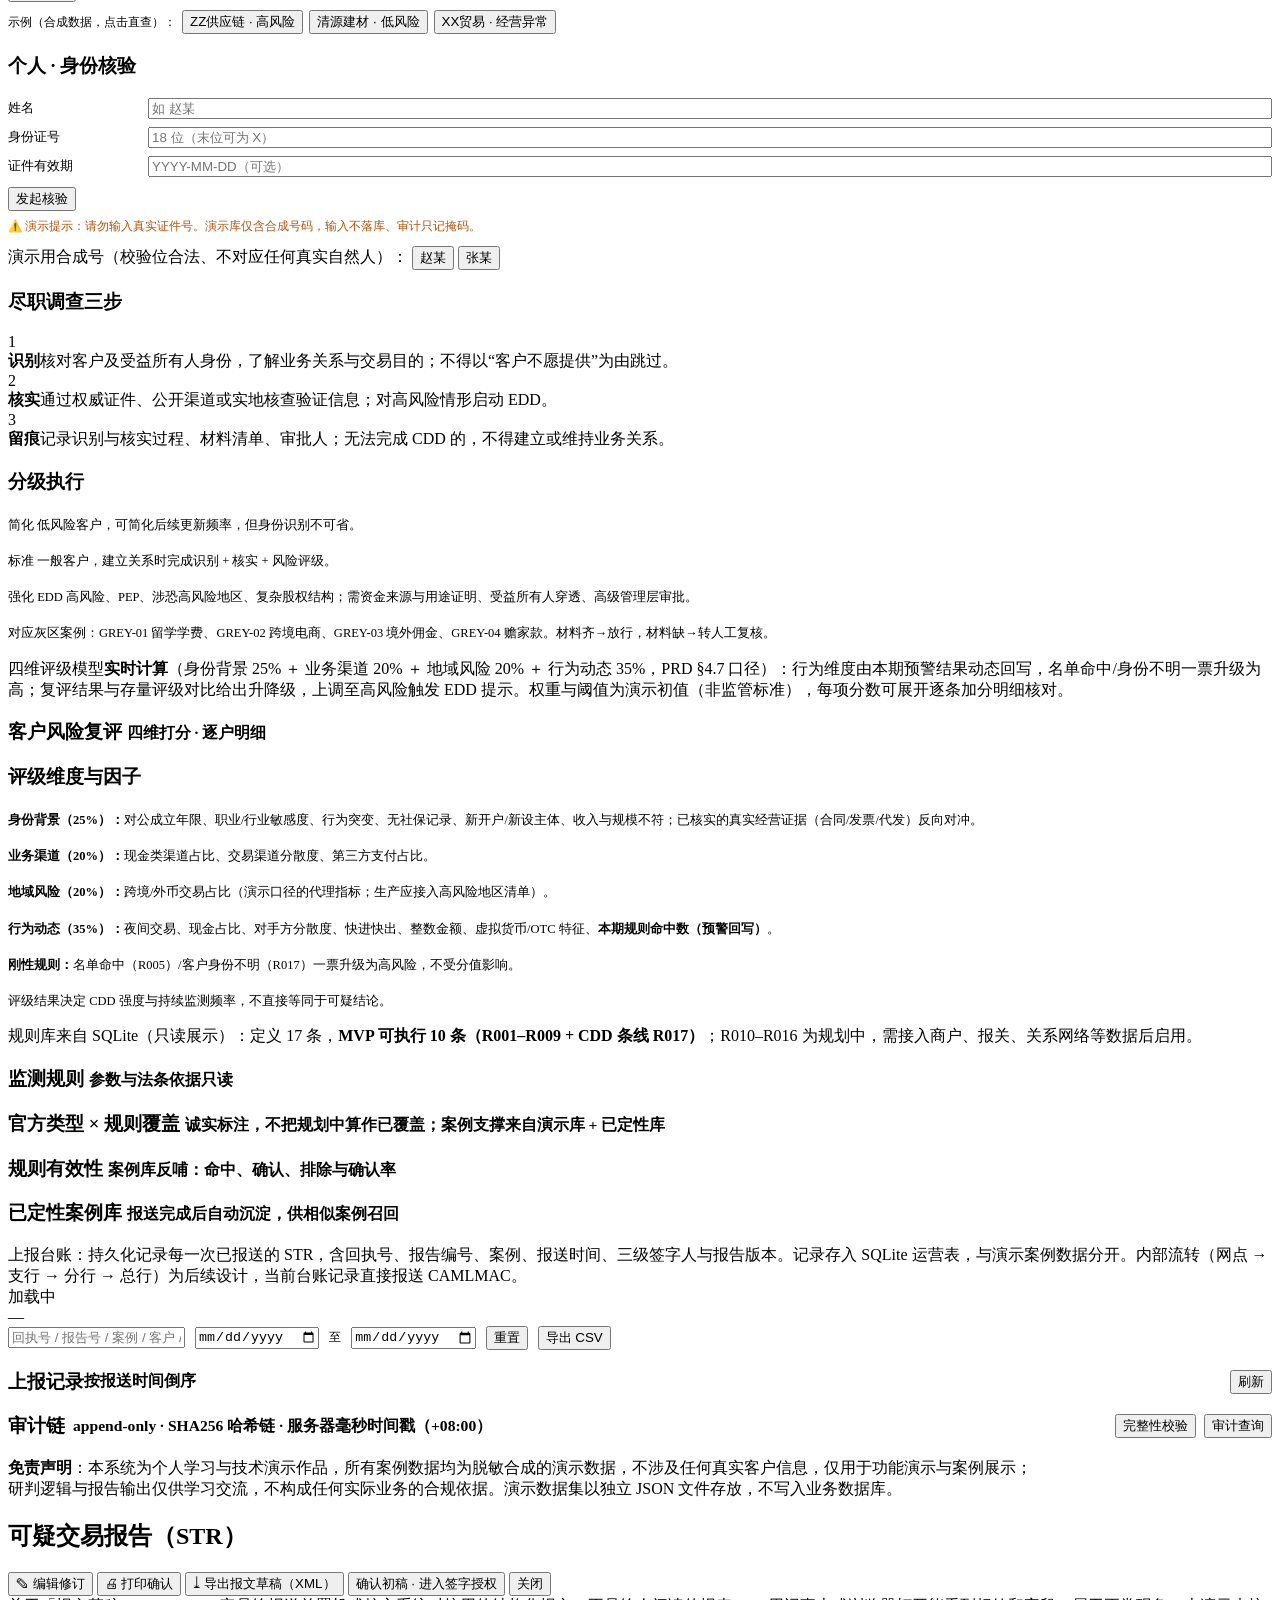
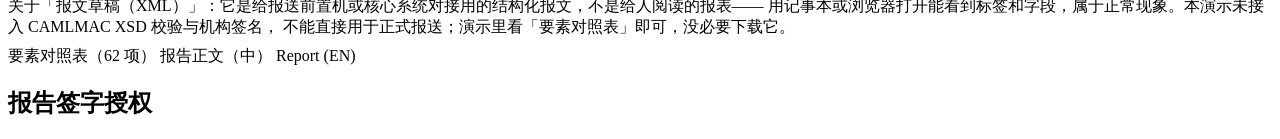
==== commit 0917dda8: "视频入口接入系统本身：/demo-video.mp4 路由 + 首页浮动按钮 - backend/main.py：新增 /demo-video.mp4，直接读取 docs/media 下的成片（缺文件" ====
--- a/frontend/index.html
+++ b/frontend/index.html
@@ -8,6 +8,8 @@
 <link rel="stylesheet" href="/static/css/app.css?v=16">
 </head>
 <body>
+
+<a href="/demo-video.mp4" target="_blank" rel="noopener" style="position:fixed;right:24px;bottom:24px;z-index:9999;display:inline-flex;align-items:center;gap:8px;padding:12px 20px;border-radius:28px;background:linear-gradient(90deg,#0F2E4C,#1e4a73);color:#fff;font-size:13.5px;font-weight:600;text-decoration:none;box-shadow:0 8px 24px rgba(15,46,76,.35);">▶ 3 分钟演示视频（本人讲解）</a>
 
 <div class="app">
   <aside class="sidebar">
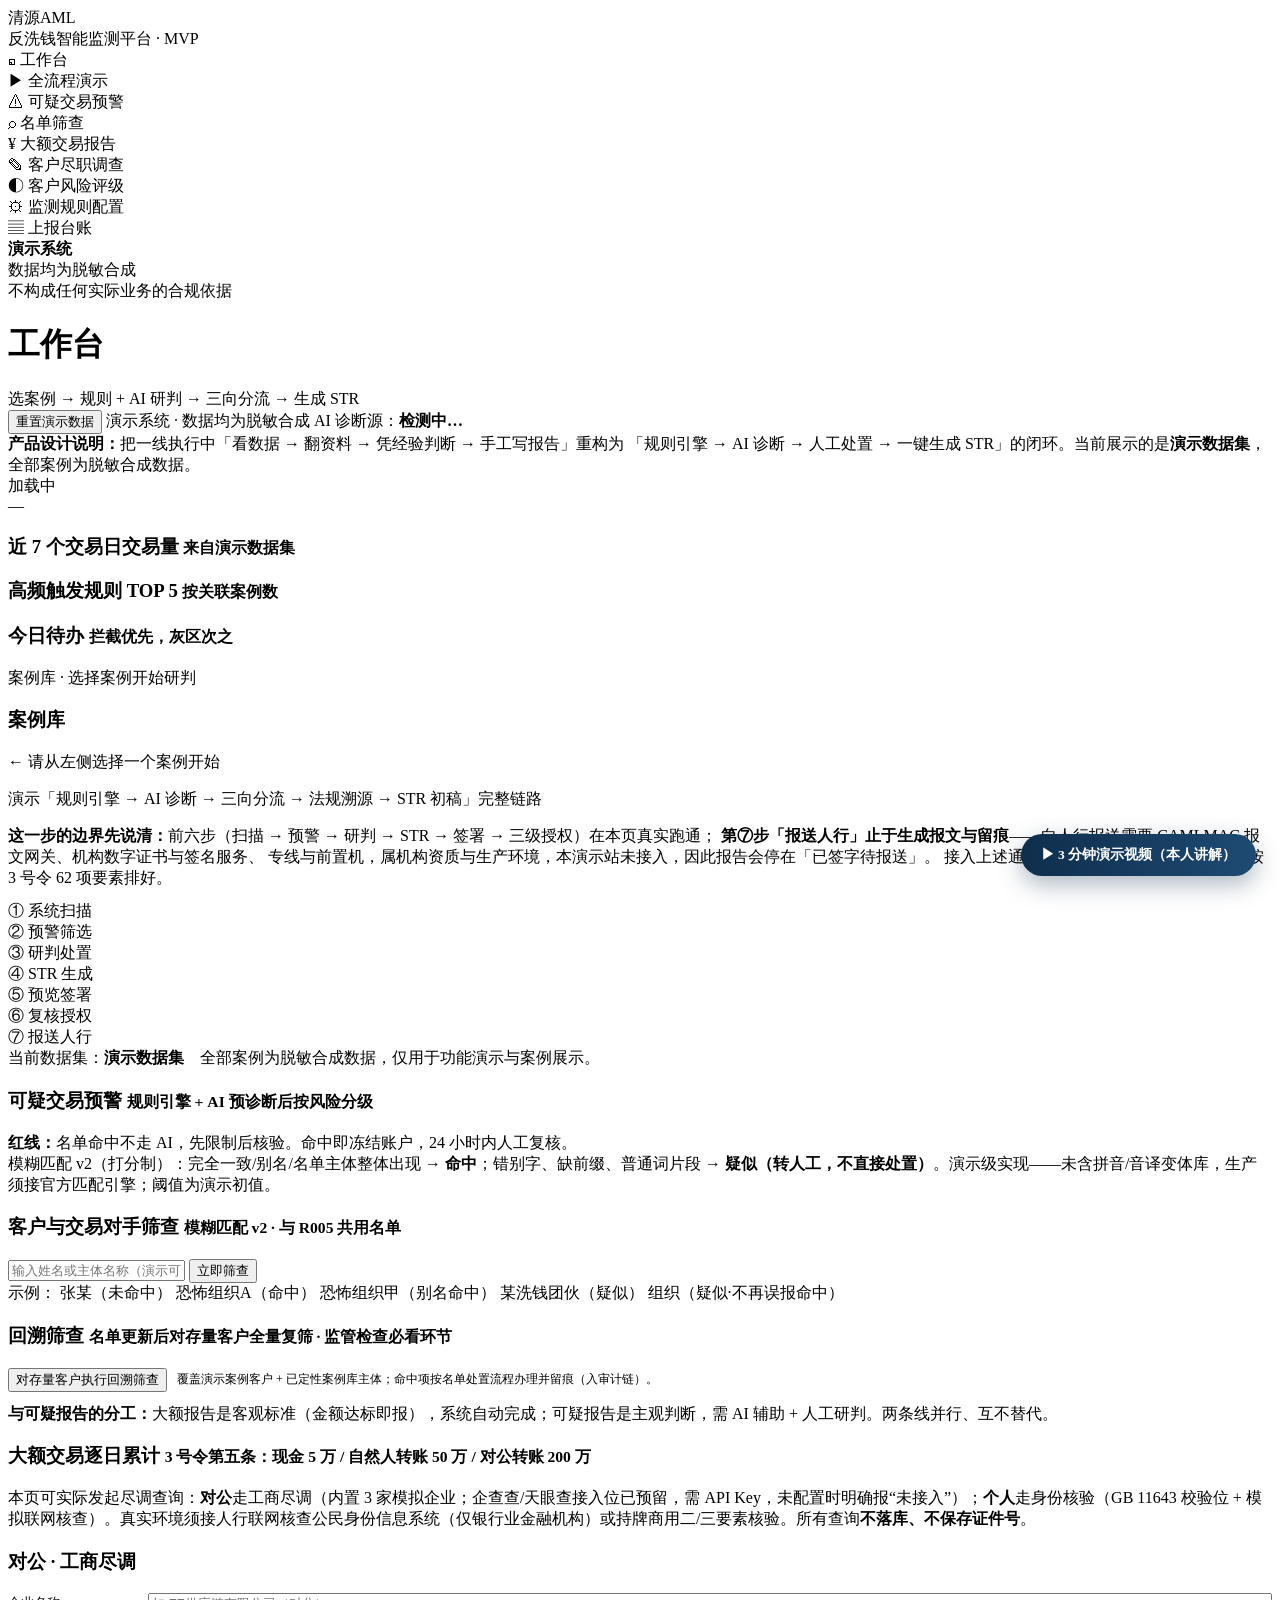
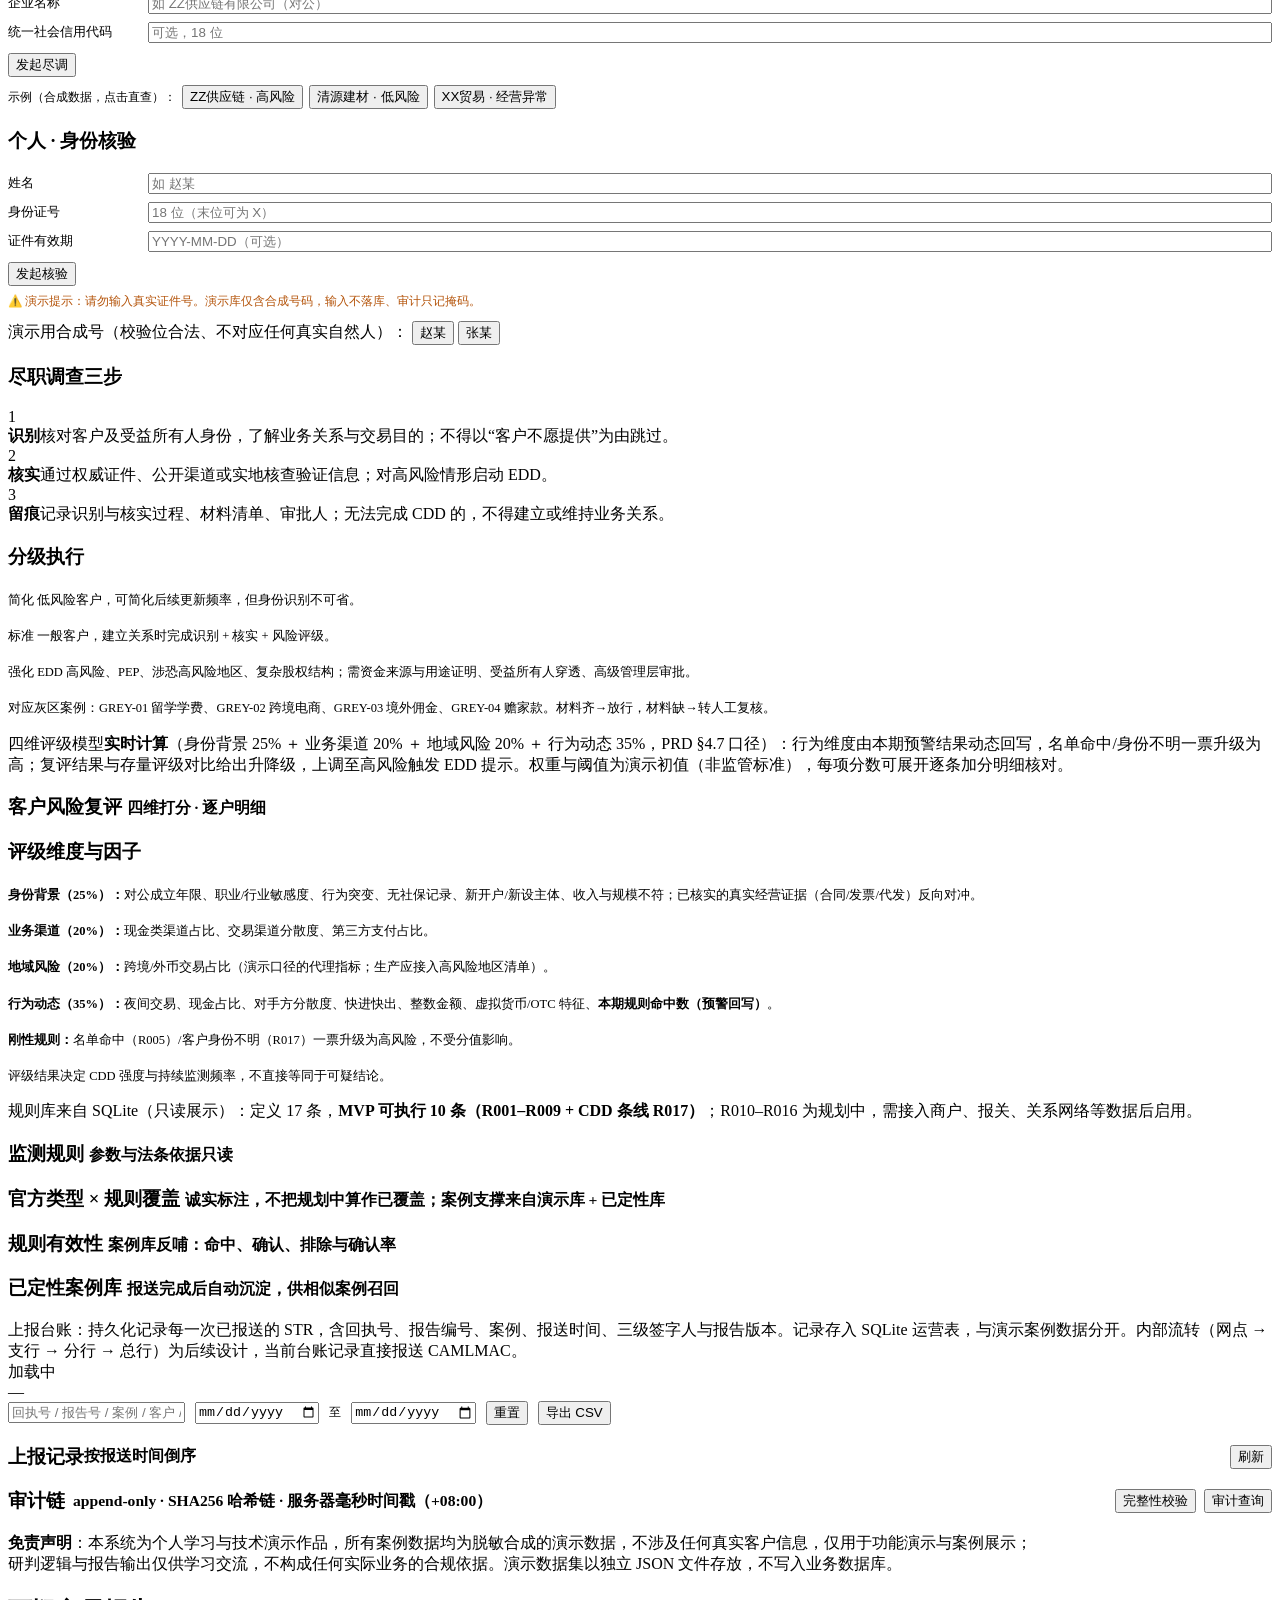
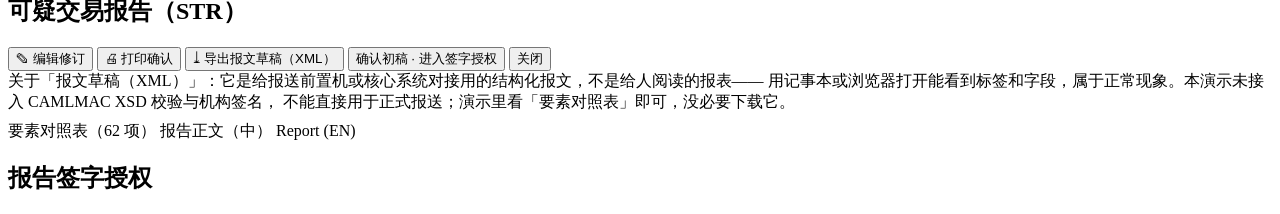
==== commit 6ef30110: "演示边界写清楚：「报送人行」不再报错误而是说明原因 - core.js 新增 DEMO_LIMITS + showDemoLimit：说明卡分三段（已做完的/没接的/所以如何 + 本地可跑） - fl" ====
--- a/frontend/index.html
+++ b/frontend/index.html
@@ -5,7 +5,7 @@
 <meta name="viewport" content="width=device-width, initial-scale=1.0">
 <link rel="icon" href="data:,">
 <title>清源AML · 反洗钱智能监测平台</title>
-<link rel="stylesheet" href="/static/css/app.css?v=16">
+<link rel="stylesheet" href="/static/css/app.css?v=17">
 </head>
 <body>
 
@@ -80,6 +80,12 @@
 
     <!-- ============ 全流程演示 ============ -->
     <section id="page-flow" class="page">
+      <div class="note-bar" style="margin-bottom:12px;">
+        <b>这一步的边界先说清：</b>前六步（扫描 → 预警 → 研判 → STR → 签署 → 三级授权）在本页真实跑通；
+        <b>第⑦步「报送人行」止于生成报文与留痕</b>——向人行报送需要 CAMLMAC 报文网关、机构数字证书与签名服务、
+        专线与前置机，属机构资质与生产环境，本演示站未接入，因此报告会停在「已签字待报送」。
+        接入上述通道后即可正式报送，报文结构已按 3 号令 62 项要素排好。
+      </div>
       <div class="card">
         <div class="flow-body">
           <div class="steps" id="flowSteps">
@@ -339,16 +345,16 @@
 
 <div id="toast" class="toast"></div>
 
-<script src="/static/js/config.js?v=16"></script>
-<script src="/static/js/core.js?v=16"></script>
-<script src="/static/js/login.js?v=16"></script>
-<script src="/static/js/dashboard.js?v=16"></script>
-<script src="/static/js/submissions.js?v=16"></script>
-<script src="/static/js/cases.js?v=16"></script>
-<script src="/static/js/report.js?v=16"></script>
-<script src="/static/js/auth.js?v=16"></script>
-<script src="/static/js/flow.js?v=16"></script>
-<script src="/static/js/cdd.js?v=16"></script>
-<script src="/static/js/app.js?v=16"></script>
+<script src="/static/js/config.js?v=17"></script>
+<script src="/static/js/core.js?v=17"></script>
+<script src="/static/js/login.js?v=17"></script>
+<script src="/static/js/dashboard.js?v=17"></script>
+<script src="/static/js/submissions.js?v=17"></script>
+<script src="/static/js/cases.js?v=17"></script>
+<script src="/static/js/report.js?v=17"></script>
+<script src="/static/js/auth.js?v=17"></script>
+<script src="/static/js/flow.js?v=17"></script>
+<script src="/static/js/cdd.js?v=17"></script>
+<script src="/static/js/app.js?v=17"></script>
 </body>
 </html>
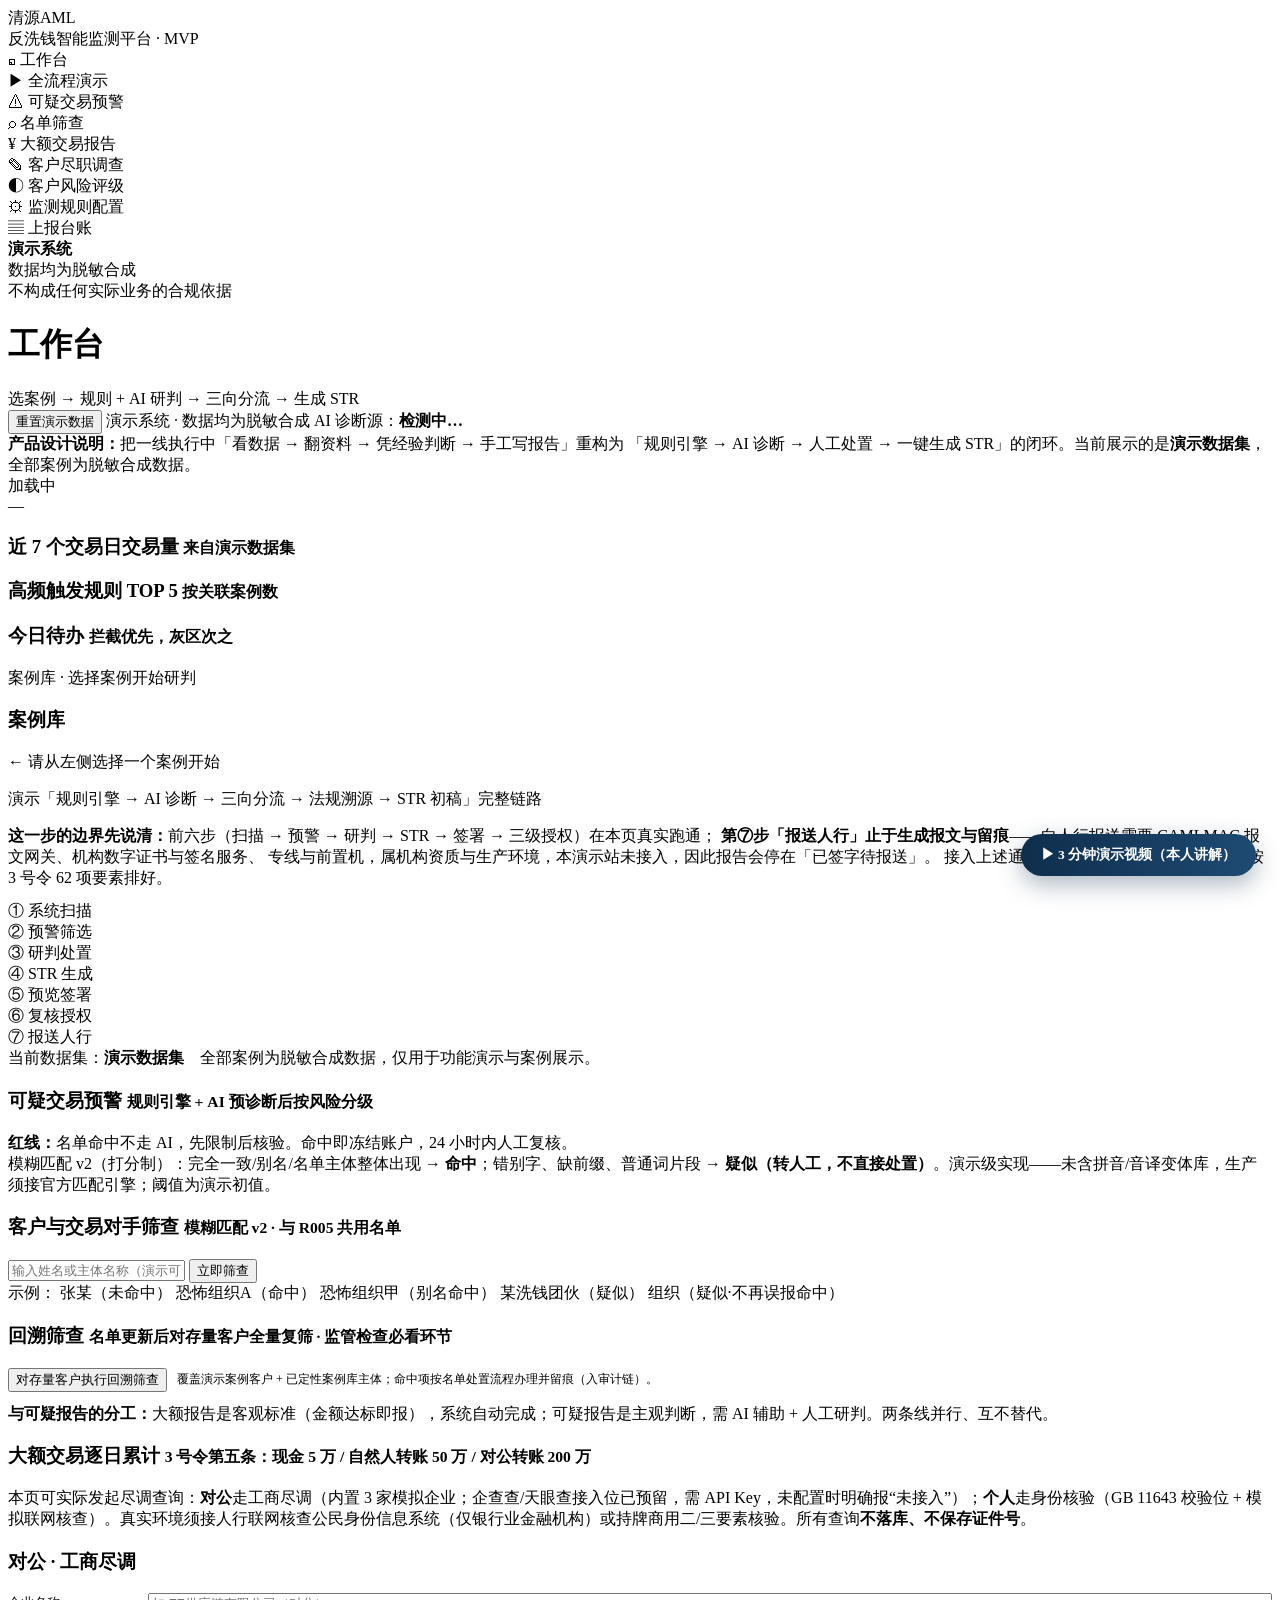
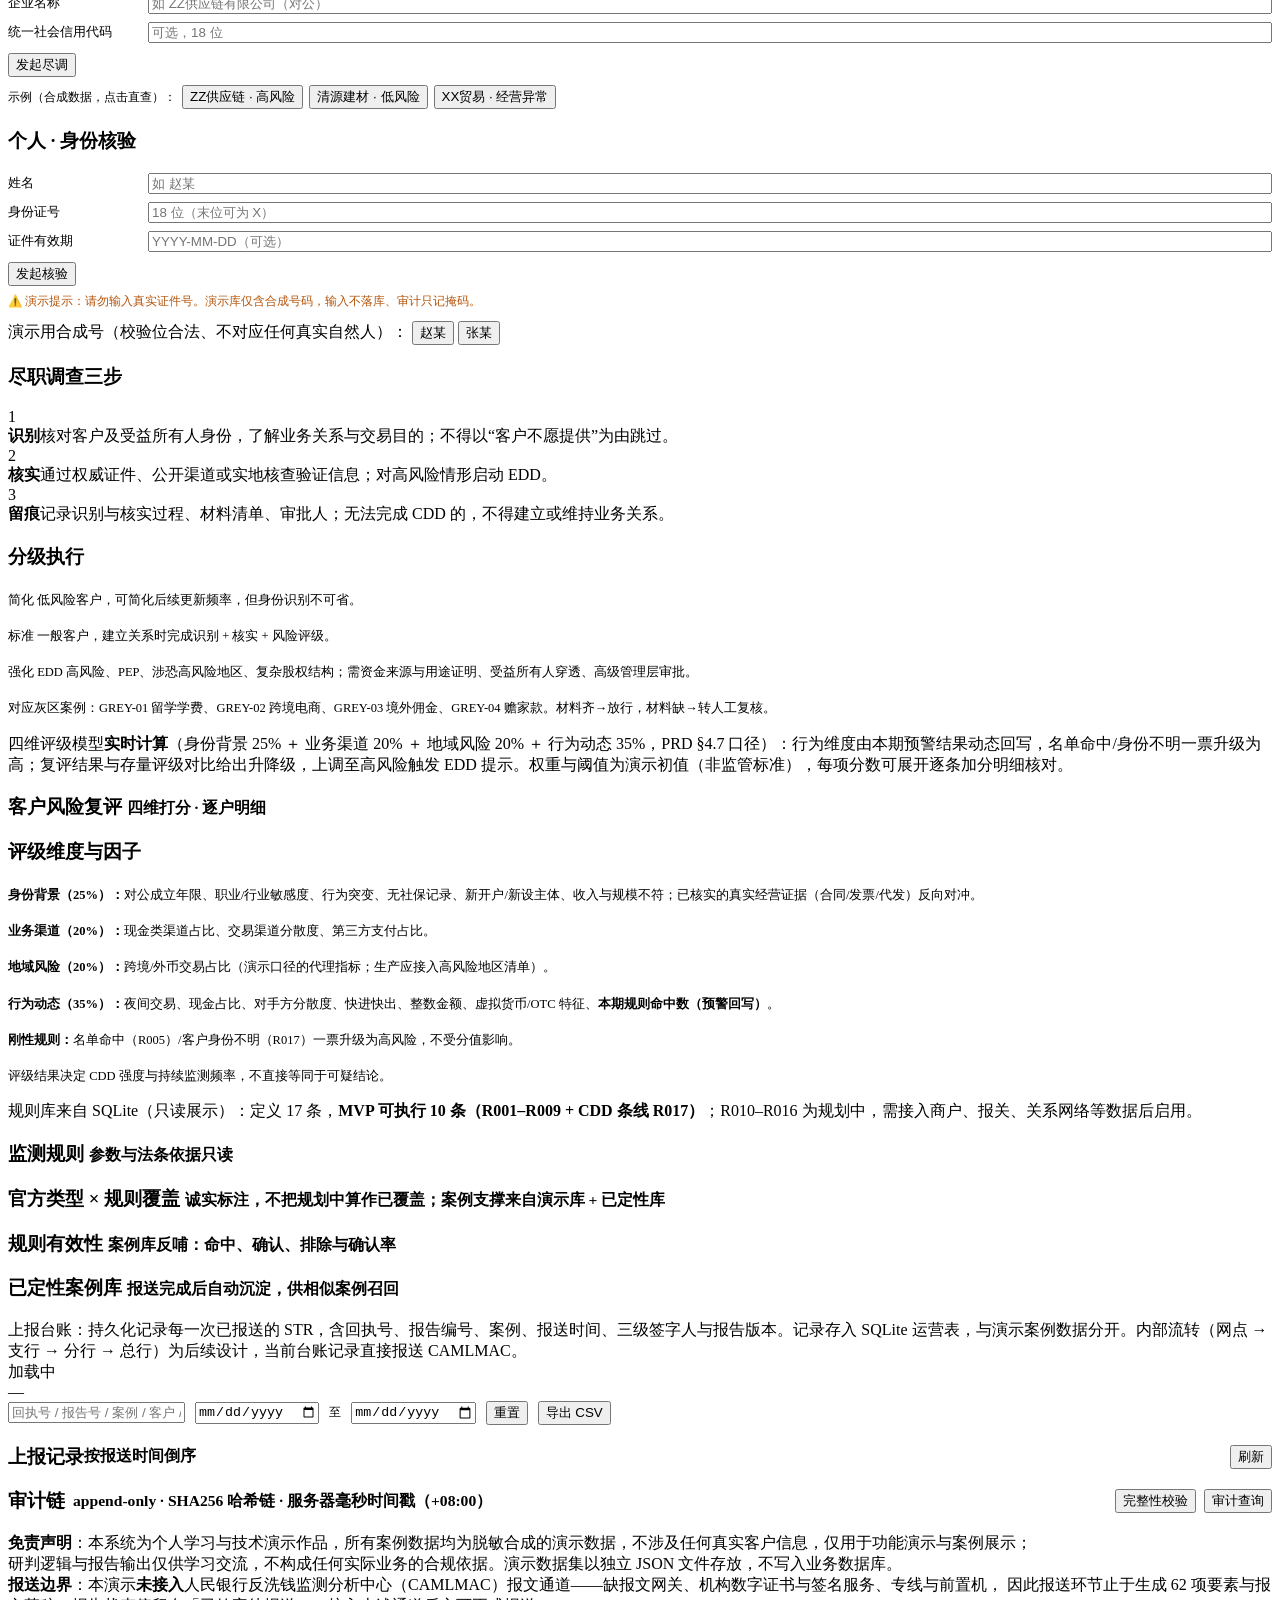
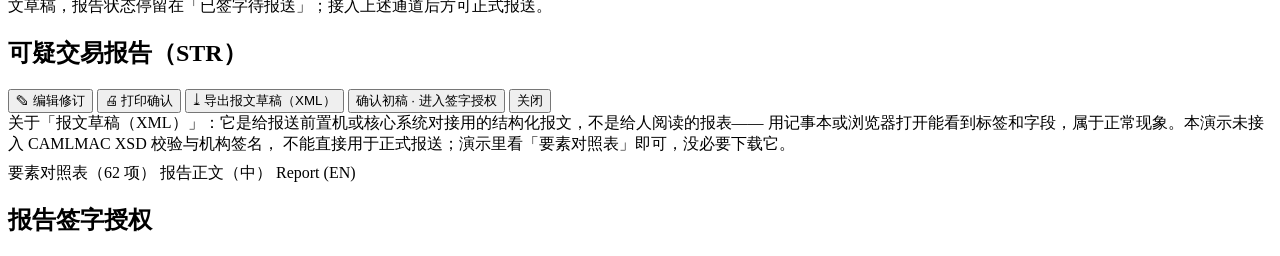
==== commit ecce5fb9: "把演示边界写进文档与页脚 - README 新增《演示边界清单》：真实跑通（8 项）/ 模拟数据（6 项）/ 需机构资质（5 项）三张表，   并明确"报送停下是刻意边界，不是故障" - 页脚免责声明" ====
--- a/frontend/index.html
+++ b/frontend/index.html
@@ -290,7 +290,9 @@
 
     <footer class="footer">
       <b>免责声明</b>：本系统为个人学习与技术演示作品，所有案例数据均为脱敏合成的演示数据，不涉及任何真实客户信息，仅用于功能演示与案例展示；<br>
-      研判逻辑与报告输出仅供学习交流，不构成任何实际业务的合规依据。演示数据集以独立 JSON 文件存放，不写入业务数据库。
+      研判逻辑与报告输出仅供学习交流，不构成任何实际业务的合规依据。演示数据集以独立 JSON 文件存放，不写入业务数据库。<br>
+      <b>报送边界</b>：本演示<b>未接入</b>人民银行反洗钱监测分析中心（CAMLMAC）报文通道——缺报文网关、机构数字证书与签名服务、专线与前置机，
+      因此报送环节止于生成 62 项要素与报文草稿，报告状态停留在「已签字待报送」；接入上述通道后方可正式报送。
     </footer>
   </div>
 </div>
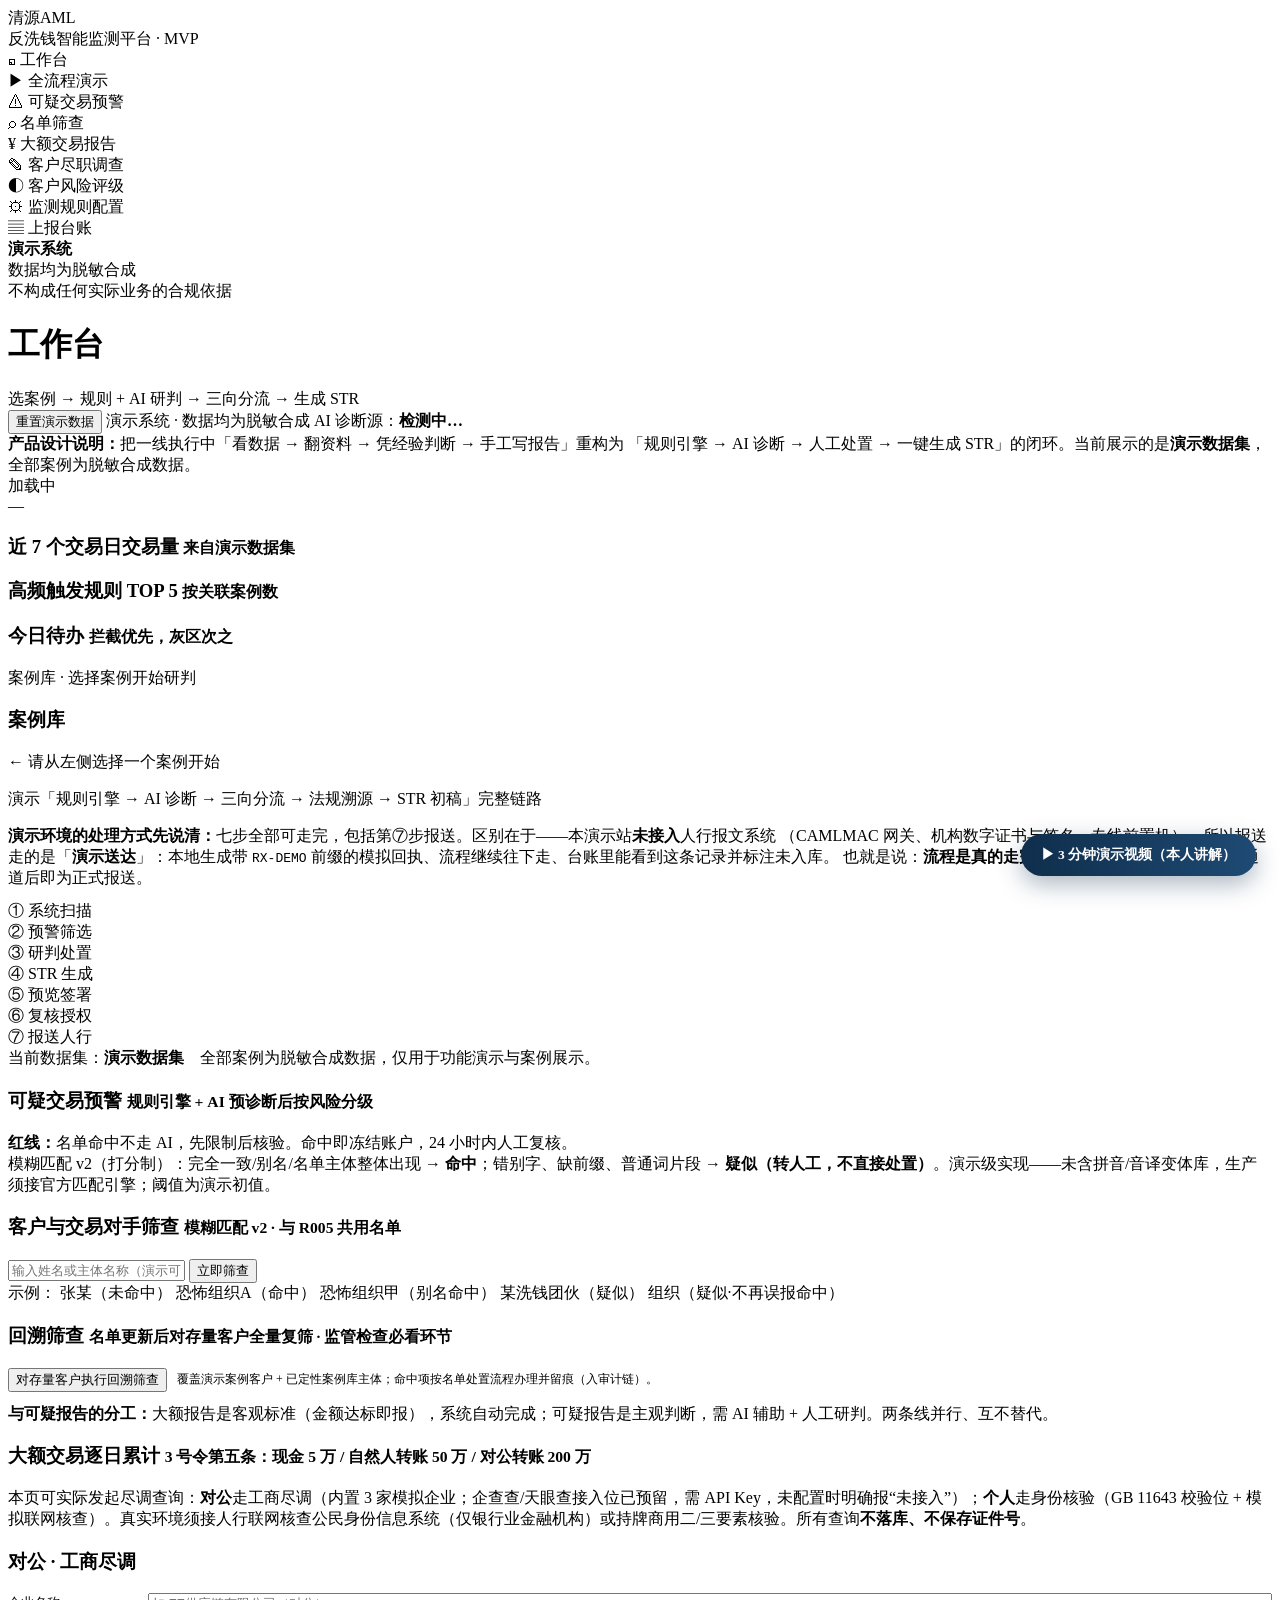
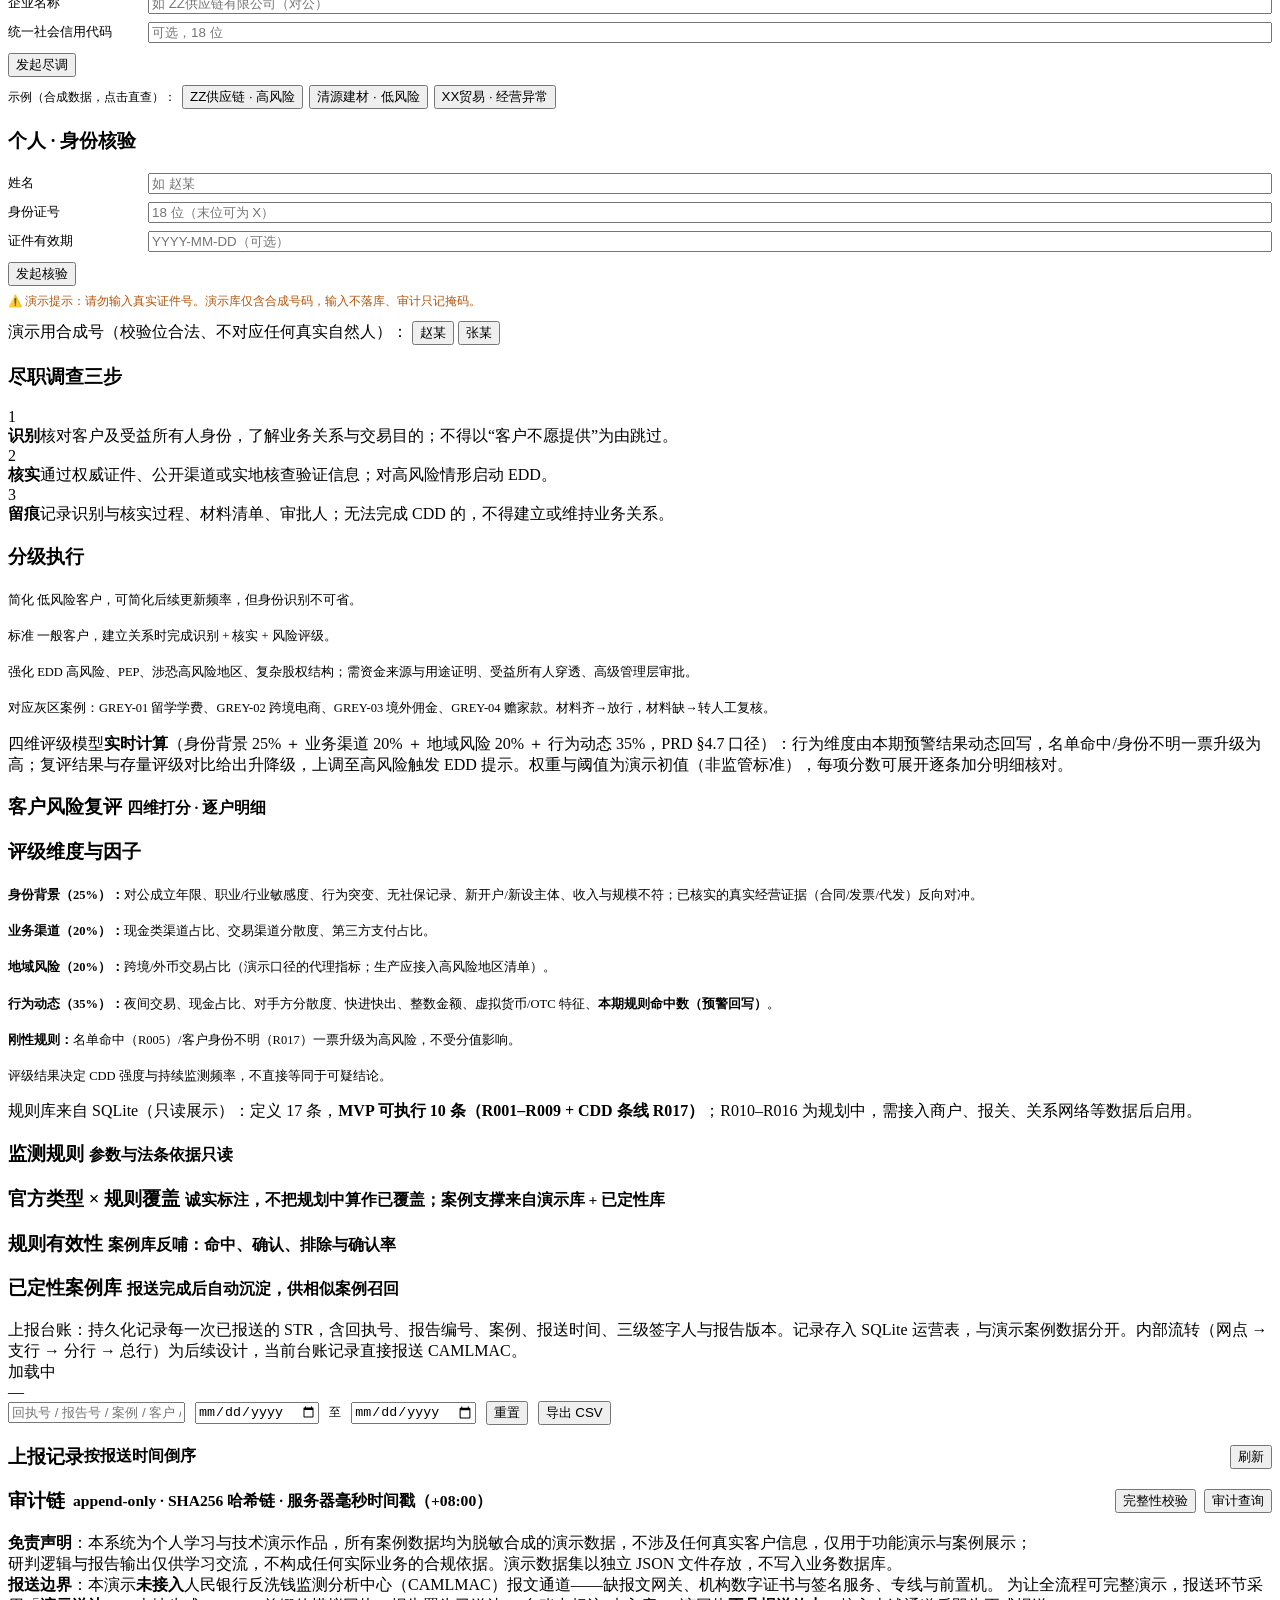
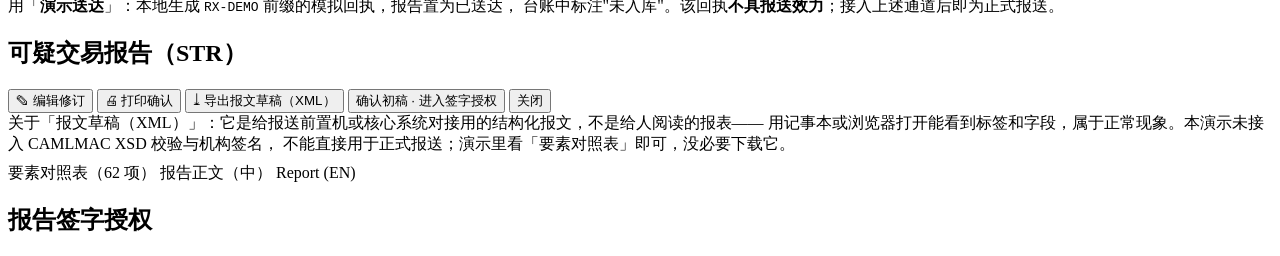
==== commit 36643454: "报送改为「演示送达」：流程能走完，回执标明是模拟 用户反馈：只读站点报送被拦住，全流程断在第七步，后面台账/归档/规则反哺都演示不了。 改为允许走完，但把"这是模拟"写死在每个落点上：  - core" ====
--- a/frontend/index.html
+++ b/frontend/index.html
@@ -5,7 +5,7 @@
 <meta name="viewport" content="width=device-width, initial-scale=1.0">
 <link rel="icon" href="data:,">
 <title>清源AML · 反洗钱智能监测平台</title>
-<link rel="stylesheet" href="/static/css/app.css?v=17">
+<link rel="stylesheet" href="/static/css/app.css?v=18">
 </head>
 <body>
 
@@ -81,10 +81,10 @@
     <!-- ============ 全流程演示 ============ -->
     <section id="page-flow" class="page">
       <div class="note-bar" style="margin-bottom:12px;">
-        <b>这一步的边界先说清：</b>前六步（扫描 → 预警 → 研判 → STR → 签署 → 三级授权）在本页真实跑通；
-        <b>第⑦步「报送人行」止于生成报文与留痕</b>——向人行报送需要 CAMLMAC 报文网关、机构数字证书与签名服务、
-        专线与前置机，属机构资质与生产环境，本演示站未接入，因此报告会停在「已签字待报送」。
-        接入上述通道后即可正式报送，报文结构已按 3 号令 62 项要素排好。
+        <b>演示环境的处理方式先说清：</b>七步全部可走完，包括第⑦步报送。区别在于——本演示站<b>未接入</b>人行报文系统
+        （CAMLMAC 网关、机构数字证书与签名、专线前置机），所以报送走的是「<b>演示送达</b>」：本地生成带
+        <code>RX-DEMO</code> 前缀的模拟回执、流程继续往下走、台账里能看到这条记录并标注未入库。
+        也就是说：<b>流程是真的走完了，回执是模拟的</b>，接入上述通道后即为正式报送。
       </div>
       <div class="card">
         <div class="flow-body">
@@ -291,8 +291,9 @@
     <footer class="footer">
       <b>免责声明</b>：本系统为个人学习与技术演示作品，所有案例数据均为脱敏合成的演示数据，不涉及任何真实客户信息，仅用于功能演示与案例展示；<br>
       研判逻辑与报告输出仅供学习交流，不构成任何实际业务的合规依据。演示数据集以独立 JSON 文件存放，不写入业务数据库。<br>
-      <b>报送边界</b>：本演示<b>未接入</b>人民银行反洗钱监测分析中心（CAMLMAC）报文通道——缺报文网关、机构数字证书与签名服务、专线与前置机，
-      因此报送环节止于生成 62 项要素与报文草稿，报告状态停留在「已签字待报送」；接入上述通道后方可正式报送。
+      <b>报送边界</b>：本演示<b>未接入</b>人民银行反洗钱监测分析中心（CAMLMAC）报文通道——缺报文网关、机构数字证书与签名服务、专线与前置机。
+      为让全流程可完整演示，报送环节采用「<b>演示送达</b>」：本地生成 <code>RX-DEMO</code> 前缀的模拟回执，报告置为已送达，
+      台账中标注"未入库"。该回执<b>不具报送效力</b>；接入上述通道后即为正式报送。
     </footer>
   </div>
 </div>
@@ -347,16 +348,16 @@
 
 <div id="toast" class="toast"></div>
 
-<script src="/static/js/config.js?v=17"></script>
-<script src="/static/js/core.js?v=17"></script>
-<script src="/static/js/login.js?v=17"></script>
-<script src="/static/js/dashboard.js?v=17"></script>
-<script src="/static/js/submissions.js?v=17"></script>
-<script src="/static/js/cases.js?v=17"></script>
-<script src="/static/js/report.js?v=17"></script>
-<script src="/static/js/auth.js?v=17"></script>
-<script src="/static/js/flow.js?v=17"></script>
-<script src="/static/js/cdd.js?v=17"></script>
-<script src="/static/js/app.js?v=17"></script>
+<script src="/static/js/config.js?v=18"></script>
+<script src="/static/js/core.js?v=18"></script>
+<script src="/static/js/login.js?v=18"></script>
+<script src="/static/js/dashboard.js?v=18"></script>
+<script src="/static/js/submissions.js?v=18"></script>
+<script src="/static/js/cases.js?v=18"></script>
+<script src="/static/js/report.js?v=18"></script>
+<script src="/static/js/auth.js?v=18"></script>
+<script src="/static/js/flow.js?v=18"></script>
+<script src="/static/js/cdd.js?v=18"></script>
+<script src="/static/js/app.js?v=18"></script>
 </body>
 </html>
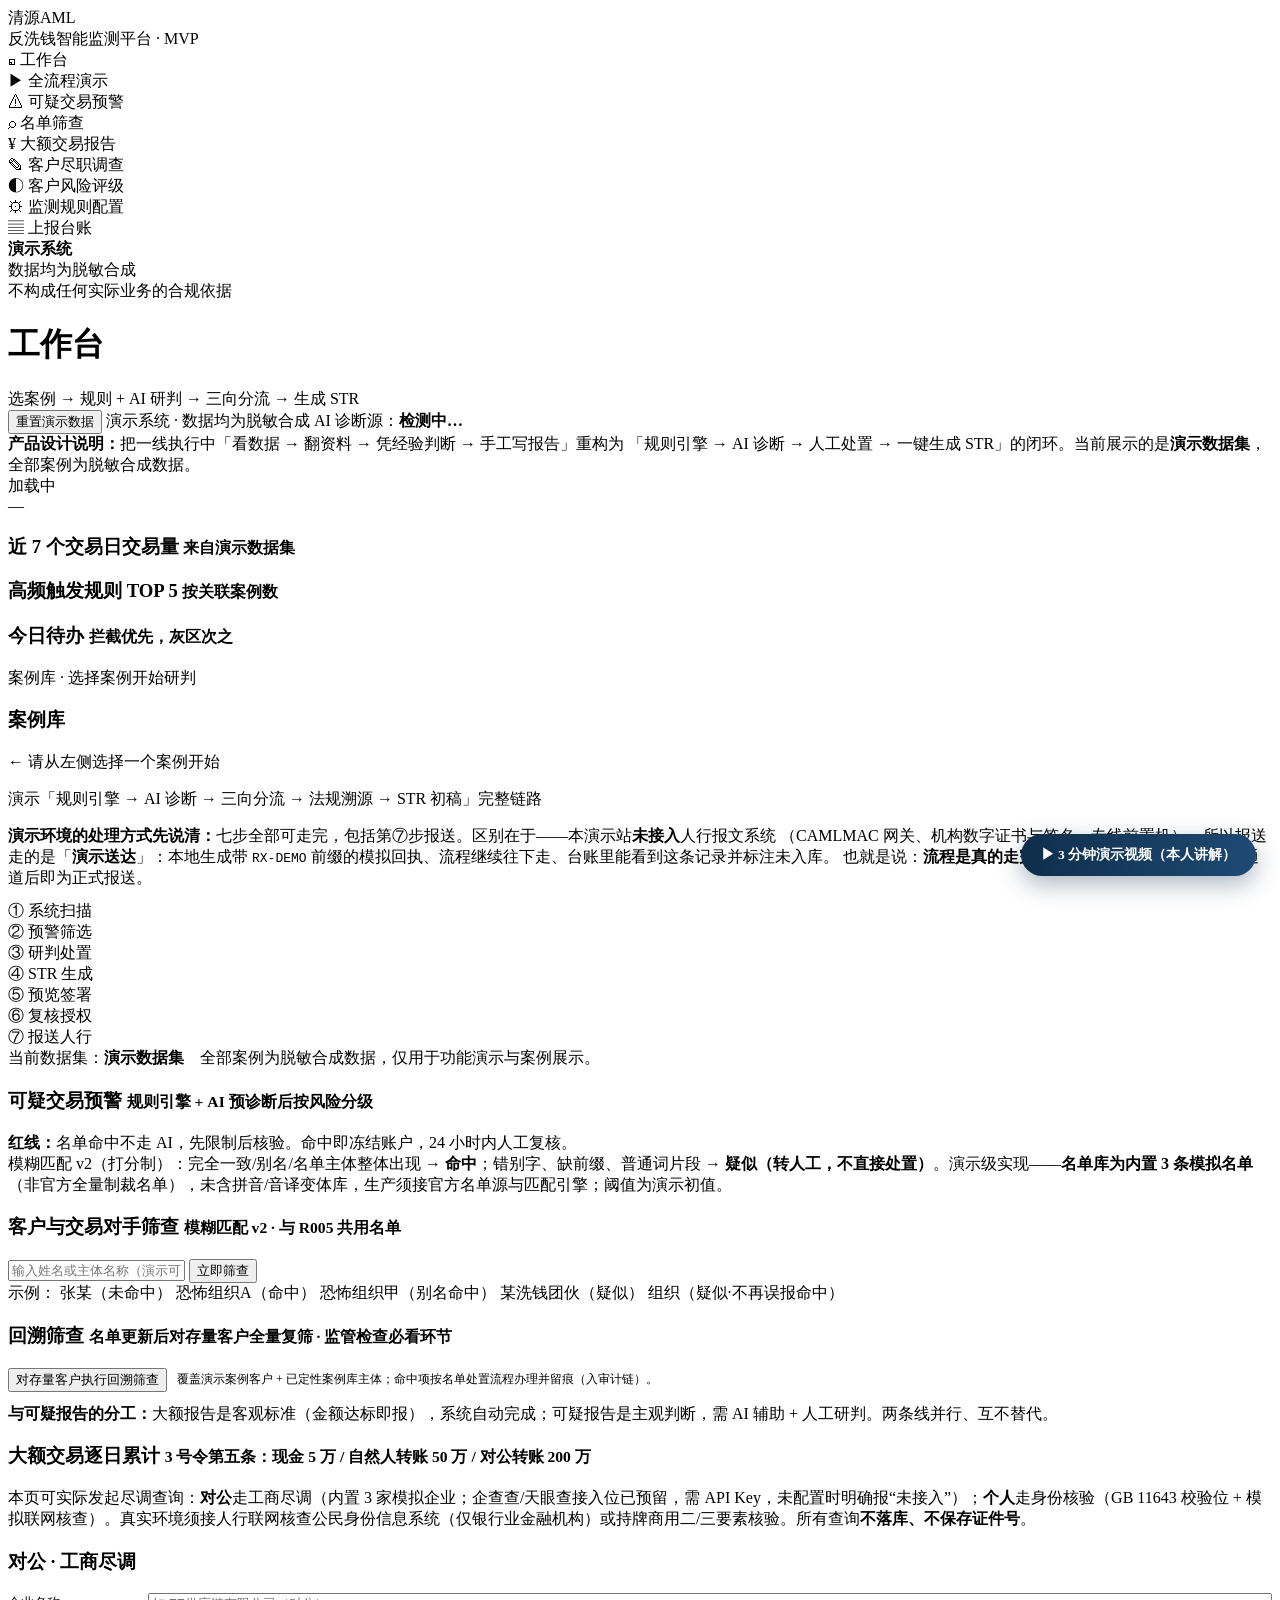
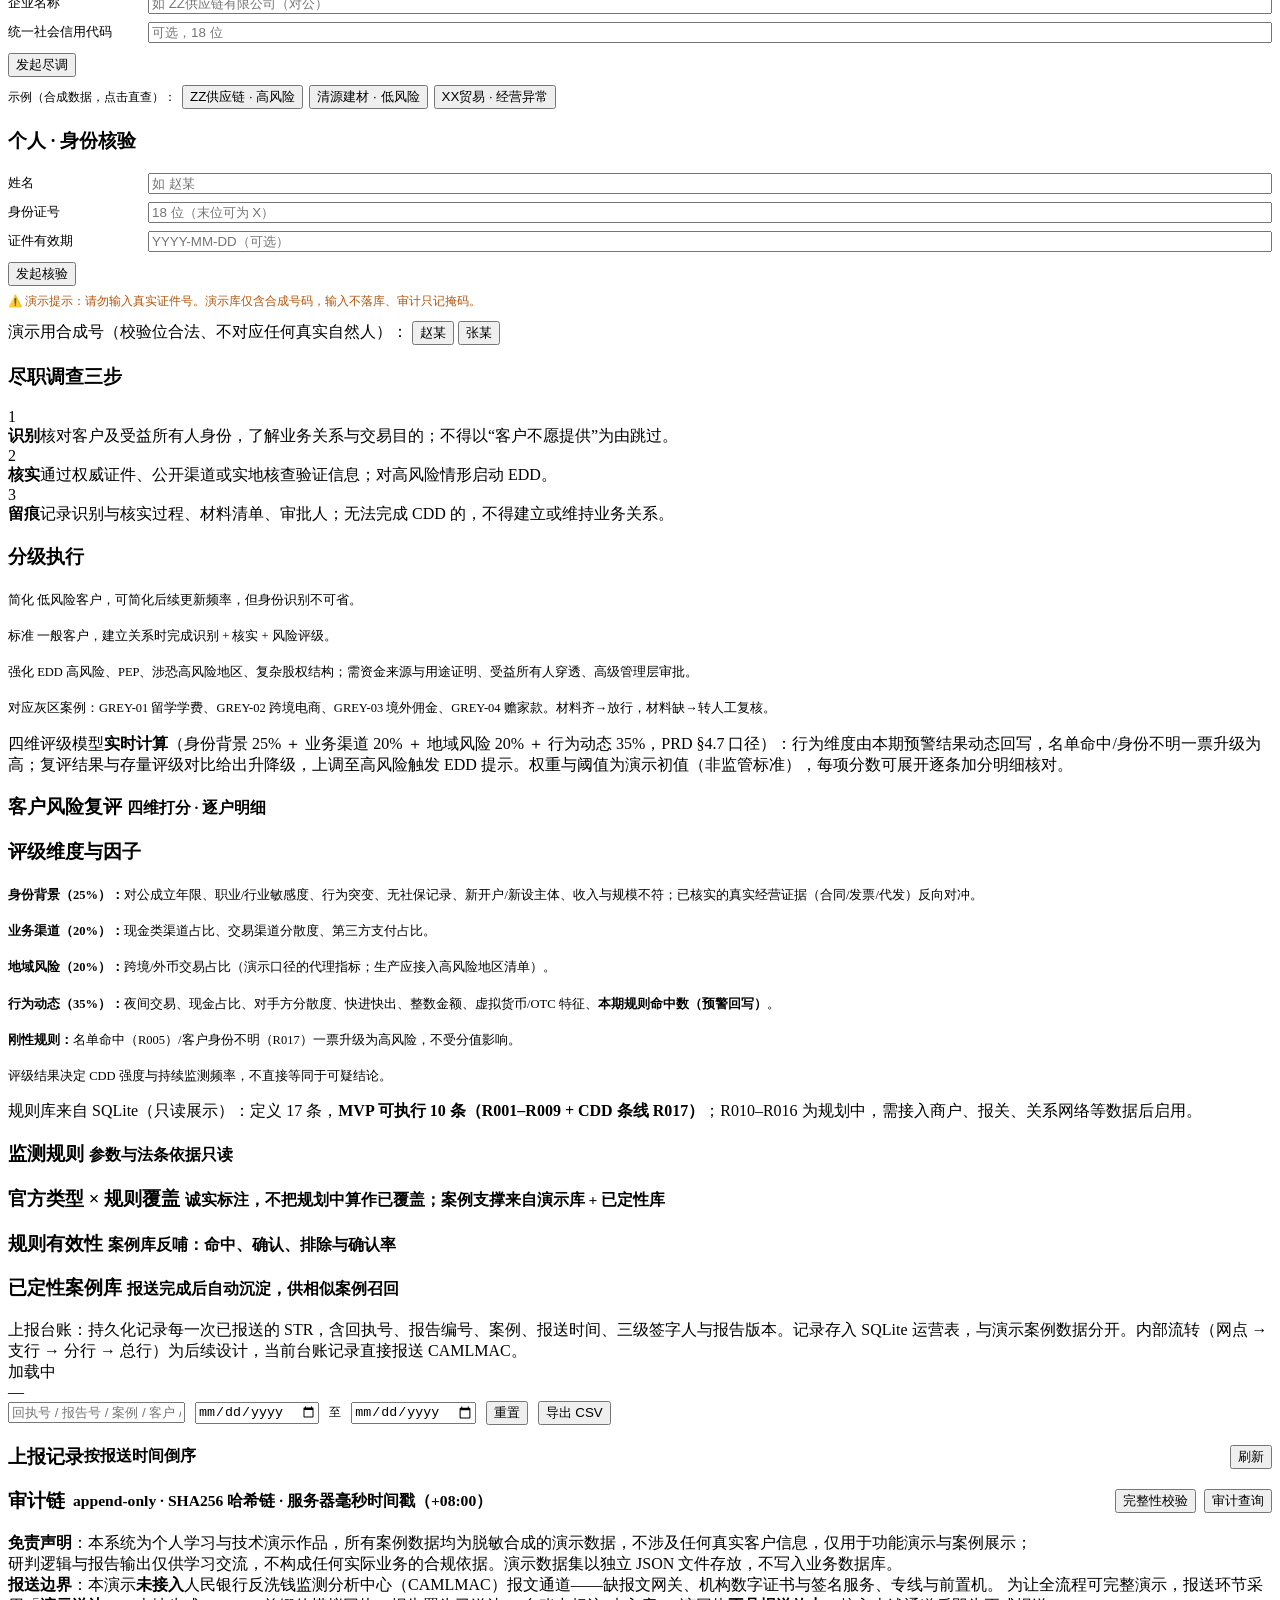
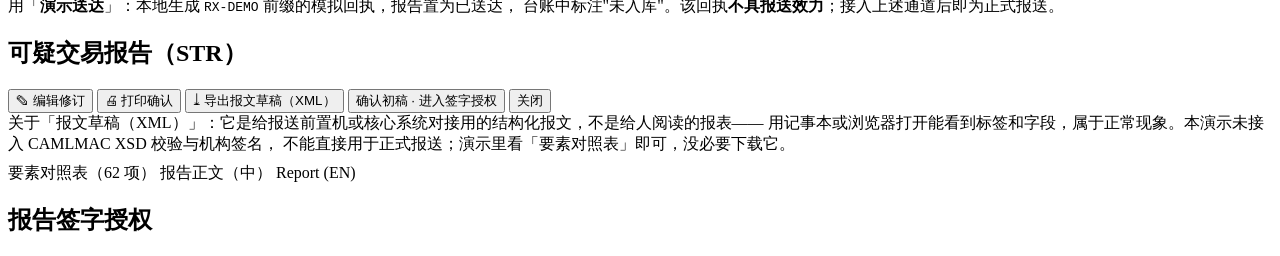
==== commit 422b9368: "未接入类报错全部改人话：不再把后端原文丢给用户 用户追问"除了尽调/身份认证，还有没有同类问题"——全量扫了一遍： - jget/jpost 抛的是响应体原文（{"detail":...}），13 处" ====
--- a/frontend/index.html
+++ b/frontend/index.html
@@ -5,7 +5,7 @@
 <meta name="viewport" content="width=device-width, initial-scale=1.0">
 <link rel="icon" href="data:,">
 <title>清源AML · 反洗钱智能监测平台</title>
-<link rel="stylesheet" href="/static/css/app.css?v=18">
+<link rel="stylesheet" href="/static/css/app.css?v=19">
 </head>
 <body>
 
@@ -112,7 +112,7 @@
     <!-- ============ 名单筛查 ============ -->
     <section id="page-screening" class="page">
       <div class="note-bar warn"><b>红线：</b>名单命中不走 AI，先限制后核验。命中即冻结账户，24 小时内人工复核。<br>
-        模糊匹配 v2（打分制）：完全一致/别名/名单主体整体出现 → <b>命中</b>；错别字、缺前缀、普通词片段 → <b>疑似（转人工，不直接处置）</b>。演示级实现——未含拼音/音译变体库，生产须接官方匹配引擎；阈值为演示初值。</div>
+        模糊匹配 v2（打分制）：完全一致/别名/名单主体整体出现 → <b>命中</b>；错别字、缺前缀、普通词片段 → <b>疑似（转人工，不直接处置）</b>。演示级实现——<b>名单库为内置 3 条模拟名单</b>（非官方全量制裁名单），未含拼音/音译变体库，生产须接官方名单源与匹配引擎；阈值为演示初值。</div>
       <div class="card"><h3>客户与交易对手筛查 <small>模糊匹配 v2 · 与 R005 共用名单</small></h3>
         <div class="panel-body">
           <div class="screening-row">
@@ -348,16 +348,16 @@
 
 <div id="toast" class="toast"></div>
 
-<script src="/static/js/config.js?v=18"></script>
-<script src="/static/js/core.js?v=18"></script>
-<script src="/static/js/login.js?v=18"></script>
-<script src="/static/js/dashboard.js?v=18"></script>
-<script src="/static/js/submissions.js?v=18"></script>
-<script src="/static/js/cases.js?v=18"></script>
-<script src="/static/js/report.js?v=18"></script>
-<script src="/static/js/auth.js?v=18"></script>
-<script src="/static/js/flow.js?v=18"></script>
-<script src="/static/js/cdd.js?v=18"></script>
-<script src="/static/js/app.js?v=18"></script>
+<script src="/static/js/config.js?v=19"></script>
+<script src="/static/js/core.js?v=19"></script>
+<script src="/static/js/login.js?v=19"></script>
+<script src="/static/js/dashboard.js?v=19"></script>
+<script src="/static/js/submissions.js?v=19"></script>
+<script src="/static/js/cases.js?v=19"></script>
+<script src="/static/js/report.js?v=19"></script>
+<script src="/static/js/auth.js?v=19"></script>
+<script src="/static/js/flow.js?v=19"></script>
+<script src="/static/js/cdd.js?v=19"></script>
+<script src="/static/js/app.js?v=19"></script>
 </body>
 </html>
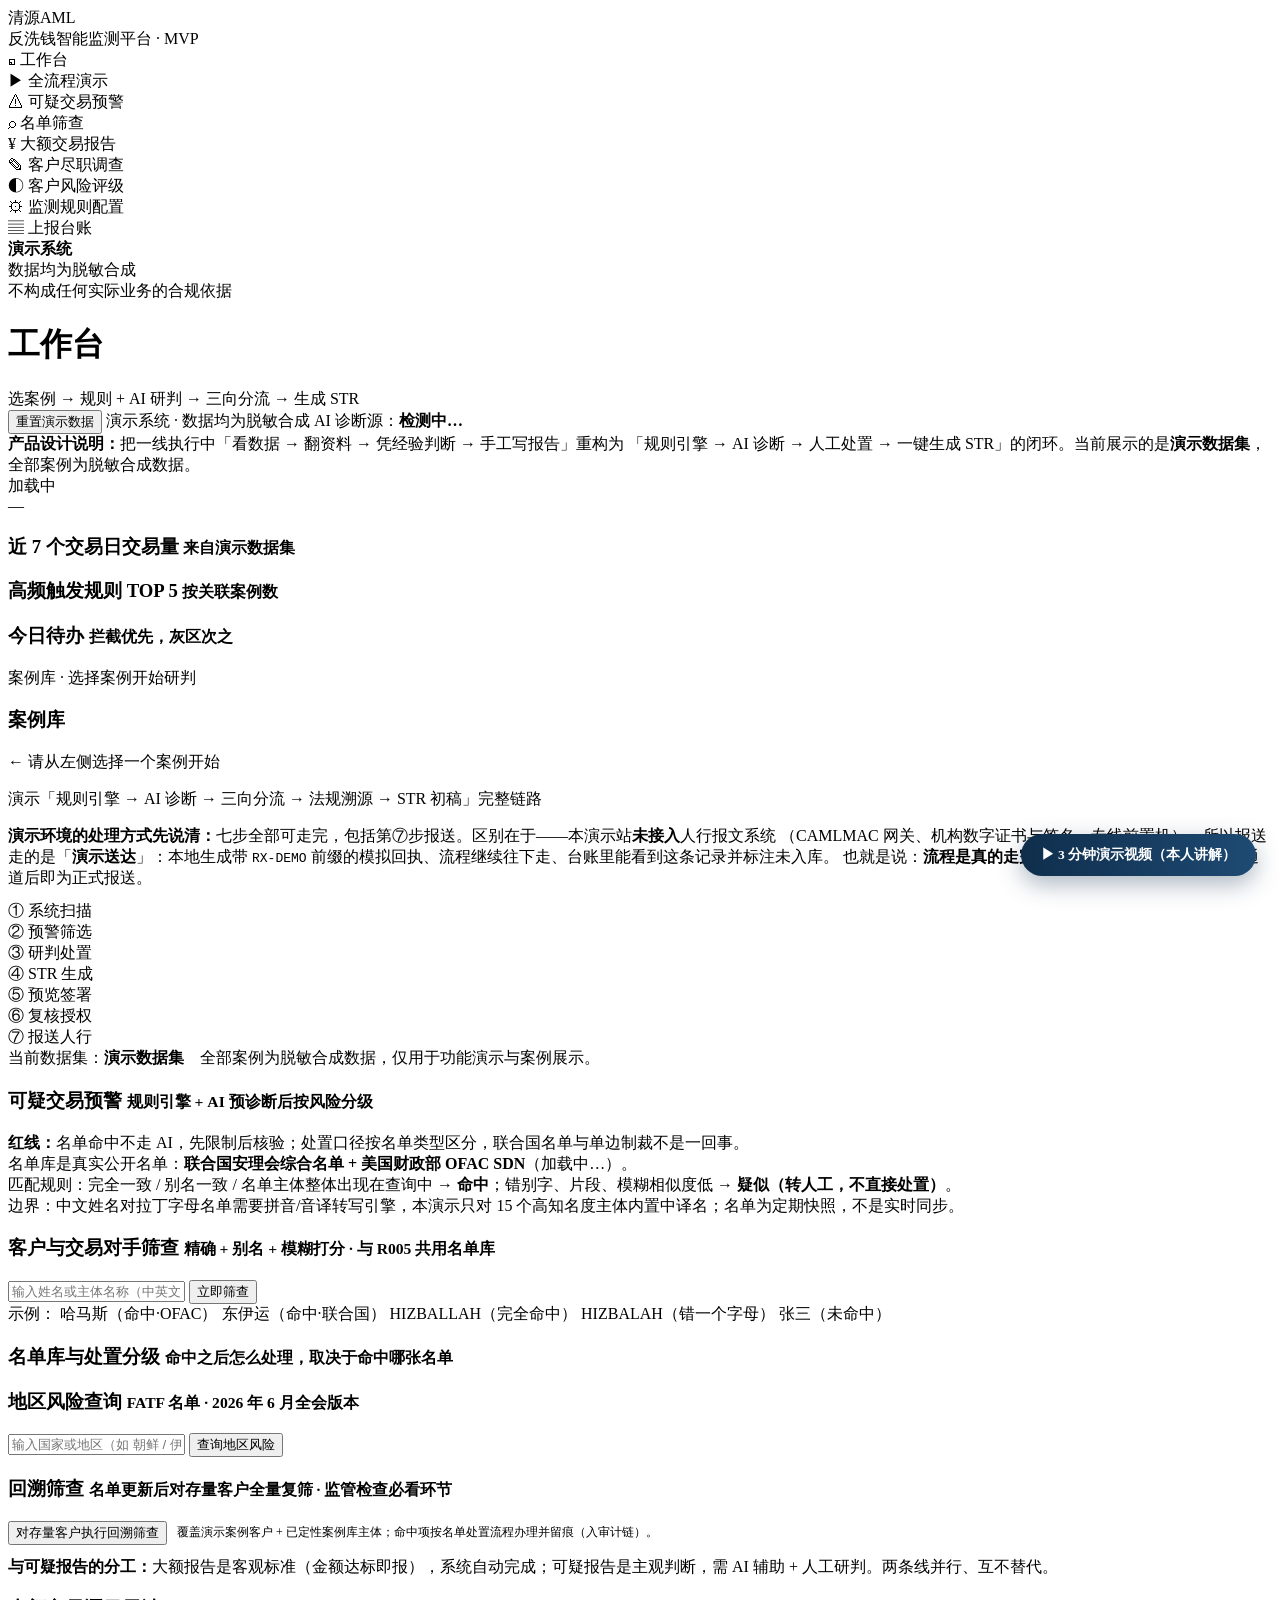
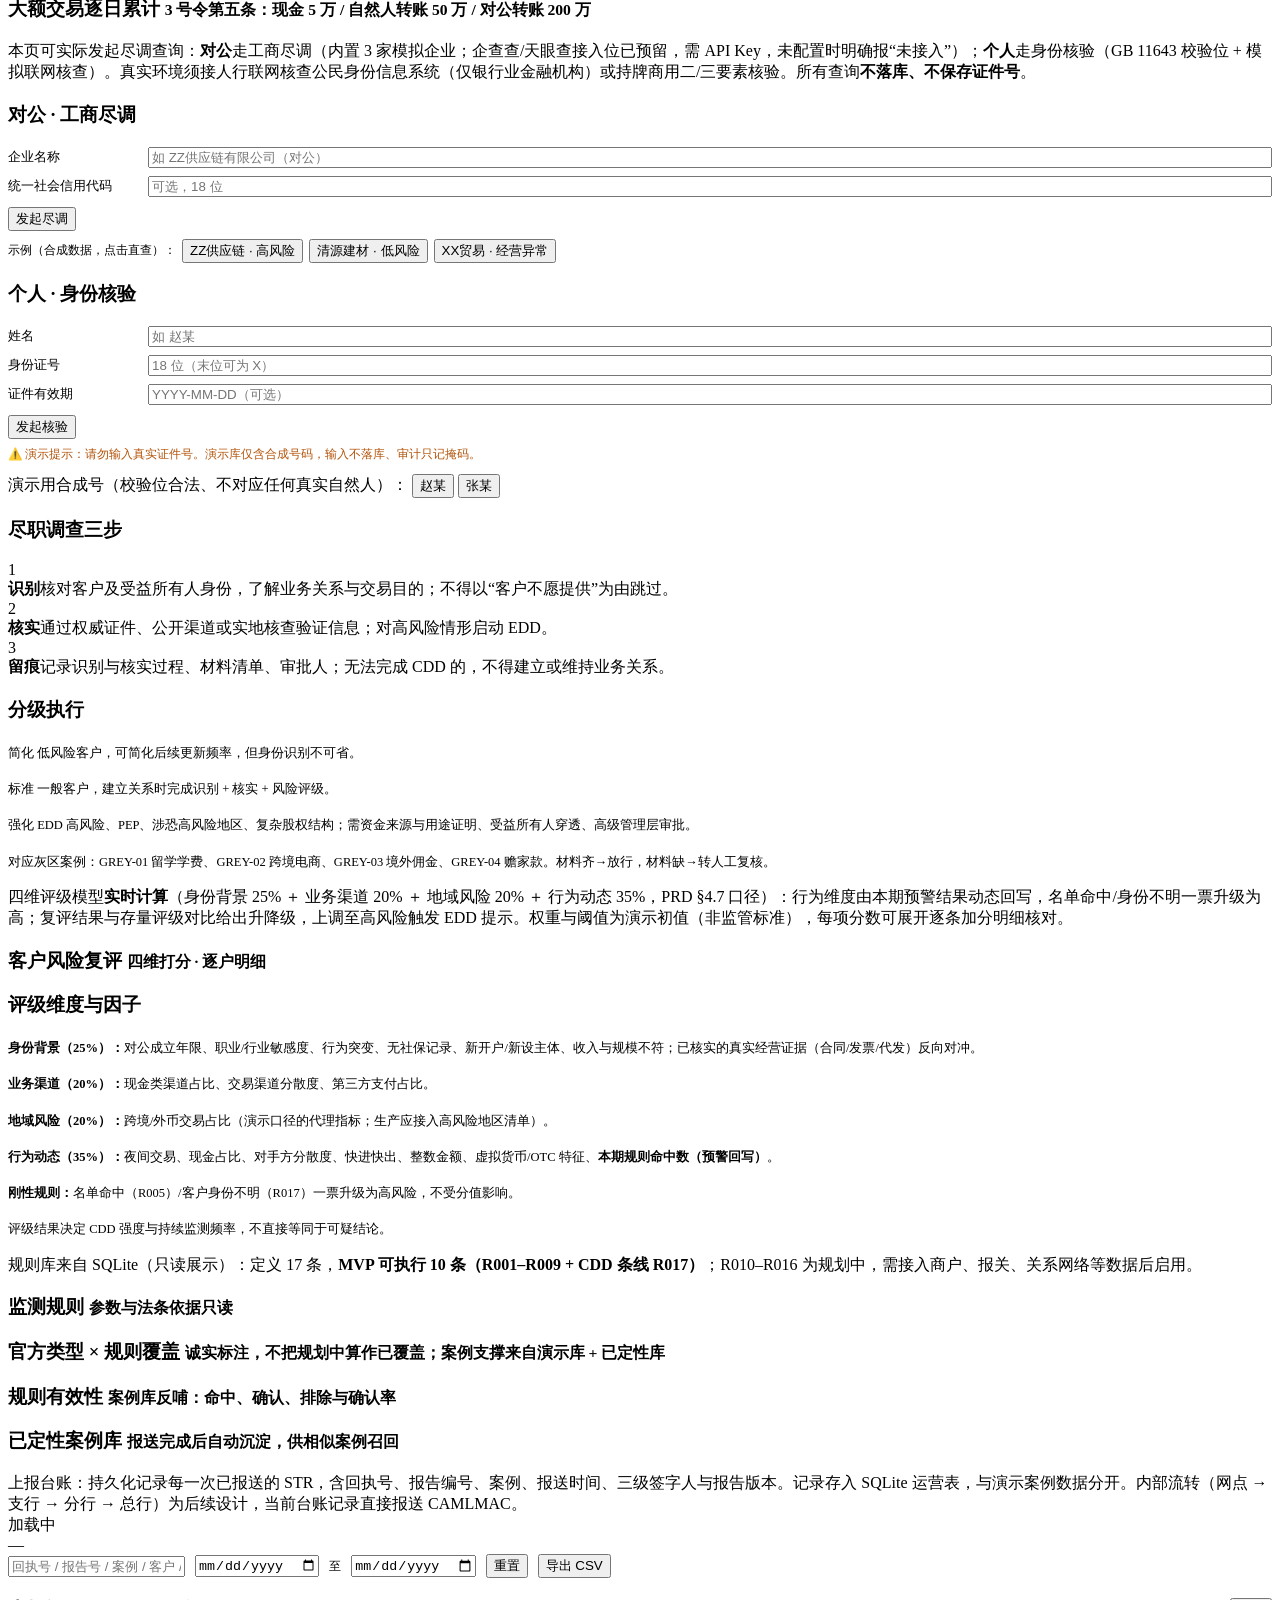
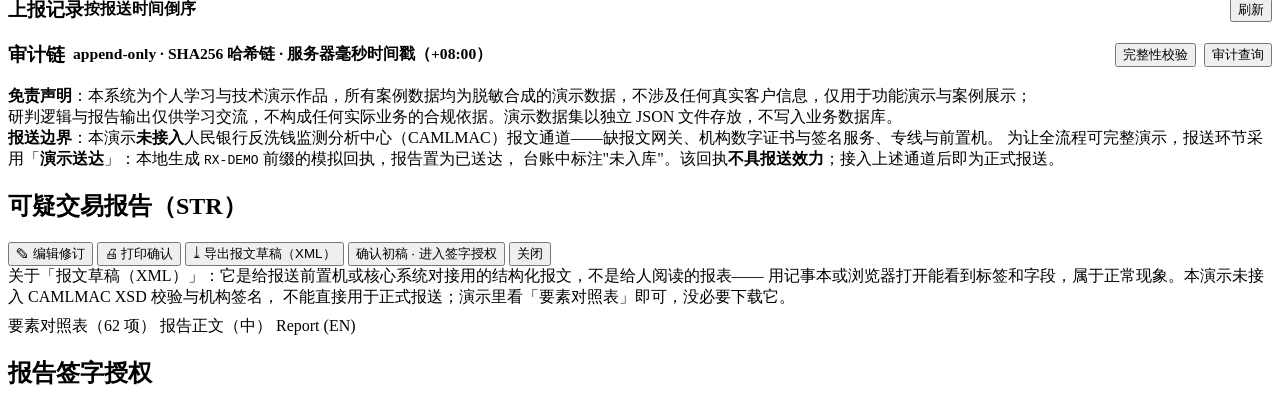
==== commit 26054480: "名单库 v3：接入联合国安理会综合名单与 OFAC SDN 真实数据，新增地区风险与处置分级 - backend/scripts/fetch_sanctions.py：下载 UN XML + OFAC" ====
--- a/frontend/index.html
+++ b/frontend/index.html
@@ -5,7 +5,7 @@
 <meta name="viewport" content="width=device-width, initial-scale=1.0">
 <link rel="icon" href="data:,">
 <title>清源AML · 反洗钱智能监测平台</title>
-<link rel="stylesheet" href="/static/css/app.css?v=19">
+<link rel="stylesheet" href="/static/css/app.css?v=20">
 </head>
 <body>
 
@@ -111,22 +111,34 @@
 
     <!-- ============ 名单筛查 ============ -->
     <section id="page-screening" class="page">
-      <div class="note-bar warn"><b>红线：</b>名单命中不走 AI，先限制后核验。命中即冻结账户，24 小时内人工复核。<br>
-        模糊匹配 v2（打分制）：完全一致/别名/名单主体整体出现 → <b>命中</b>；错别字、缺前缀、普通词片段 → <b>疑似（转人工，不直接处置）</b>。演示级实现——<b>名单库为内置 3 条模拟名单</b>（非官方全量制裁名单），未含拼音/音译变体库，生产须接官方名单源与匹配引擎；阈值为演示初值。</div>
-      <div class="card"><h3>客户与交易对手筛查 <small>模糊匹配 v2 · 与 R005 共用名单</small></h3>
+      <div class="note-bar warn"><b>红线：</b>名单命中不走 AI，先限制后核验；处置口径按名单类型区分，联合国名单与单边制裁不是一回事。<br>
+        名单库是真实公开名单：<b>联合国安理会综合名单 + 美国财政部 OFAC SDN</b>（<span id="sanctionsBrief">加载中…</span>）。<br>
+        匹配规则：完全一致 / 别名一致 / 名单主体整体出现在查询中 → <b>命中</b>；错别字、片段、模糊相似度低 → <b>疑似（转人工，不直接处置）</b>。<br>
+        边界：中文姓名对拉丁字母名单需要拼音/音译转写引擎，本演示只对 15 个高知名度主体内置中译名；名单为定期快照，不是实时同步。</div>
+      <div class="card"><h3>客户与交易对手筛查 <small>精确 + 别名 + 模糊打分 · 与 R005 共用名单库</small></h3>
         <div class="panel-body">
           <div class="screening-row">
-            <input id="scanInput" placeholder="输入姓名或主体名称（演示可用下方示例）" onkeydown="if(event.key==='Enter')runScan()">
+            <input id="scanInput" placeholder="输入姓名或主体名称（中英文均可）" onkeydown="if(event.key==='Enter')runScan()">
             <button class="btn" onclick="runScan()">立即筛查</button>
           </div>
           <div class="chips">示例：
-            <span class="chip" onclick="fillScan('张某')">张某（未命中）</span>
-            <span class="chip" onclick="fillScan('恐怖组织A')">恐怖组织A（命中）</span>
-            <span class="chip" onclick="fillScan('恐怖组织甲')">恐怖组织甲（别名命中）</span>
-            <span class="chip" onclick="fillScan('某洗钱团伙')">某洗钱团伙（疑似）</span>
-            <span class="chip" onclick="fillScan('组织')">组织（疑似·不再误报命中）</span>
+            <span class="chip" onclick="fillScan('哈马斯')">哈马斯（命中·OFAC）</span>
+            <span class="chip" onclick="fillScan('东伊运')">东伊运（命中·联合国）</span>
+            <span class="chip" onclick="fillScan('HIZBALLAH')">HIZBALLAH（完全命中）</span>
+            <span class="chip" onclick="fillScan('HIZBALAH')">HIZBALAH（错一个字母）</span>
+            <span class="chip" onclick="fillScan('张三')">张三（未命中）</span>
           </div>
           <div id="scanResult"></div>
+        </div></div>
+      <div class="card" style="margin-top:14px;"><h3>名单库与处置分级 <small>命中之后怎么处理，取决于命中哪张名单</small></h3>
+        <div class="panel-body" id="sanctionsMeta"><span class="loading"></span></div></div>
+      <div class="card" style="margin-top:14px;"><h3>地区风险查询 <small>FATF 名单 · 2026 年 6 月全会版本</small></h3>
+        <div class="panel-body">
+          <div class="screening-row">
+            <input id="jurInput" placeholder="输入国家或地区（如 朝鲜 / 伊朗 / 越南 / 俄罗斯）" onkeydown="if(event.key==='Enter')runJurisdiction()">
+            <button class="btn ghost" onclick="runJurisdiction()">查询地区风险</button>
+          </div>
+          <div id="jurResult" style="margin-top:10px;"></div>
         </div></div>
       <div class="card" style="margin-top:14px;"><h3>回溯筛查 <small>名单更新后对存量客户全量复筛 · 监管检查必看环节</small></h3>
         <div class="panel-body">
@@ -348,16 +360,16 @@
 
 <div id="toast" class="toast"></div>
 
-<script src="/static/js/config.js?v=19"></script>
-<script src="/static/js/core.js?v=19"></script>
-<script src="/static/js/login.js?v=19"></script>
-<script src="/static/js/dashboard.js?v=19"></script>
-<script src="/static/js/submissions.js?v=19"></script>
-<script src="/static/js/cases.js?v=19"></script>
-<script src="/static/js/report.js?v=19"></script>
-<script src="/static/js/auth.js?v=19"></script>
-<script src="/static/js/flow.js?v=19"></script>
-<script src="/static/js/cdd.js?v=19"></script>
-<script src="/static/js/app.js?v=19"></script>
+<script src="/static/js/config.js?v=20"></script>
+<script src="/static/js/core.js?v=20"></script>
+<script src="/static/js/login.js?v=20"></script>
+<script src="/static/js/dashboard.js?v=20"></script>
+<script src="/static/js/submissions.js?v=20"></script>
+<script src="/static/js/cases.js?v=20"></script>
+<script src="/static/js/report.js?v=20"></script>
+<script src="/static/js/auth.js?v=20"></script>
+<script src="/static/js/flow.js?v=20"></script>
+<script src="/static/js/cdd.js?v=20"></script>
+<script src="/static/js/app.js?v=21"></script>
 </body>
 </html>
